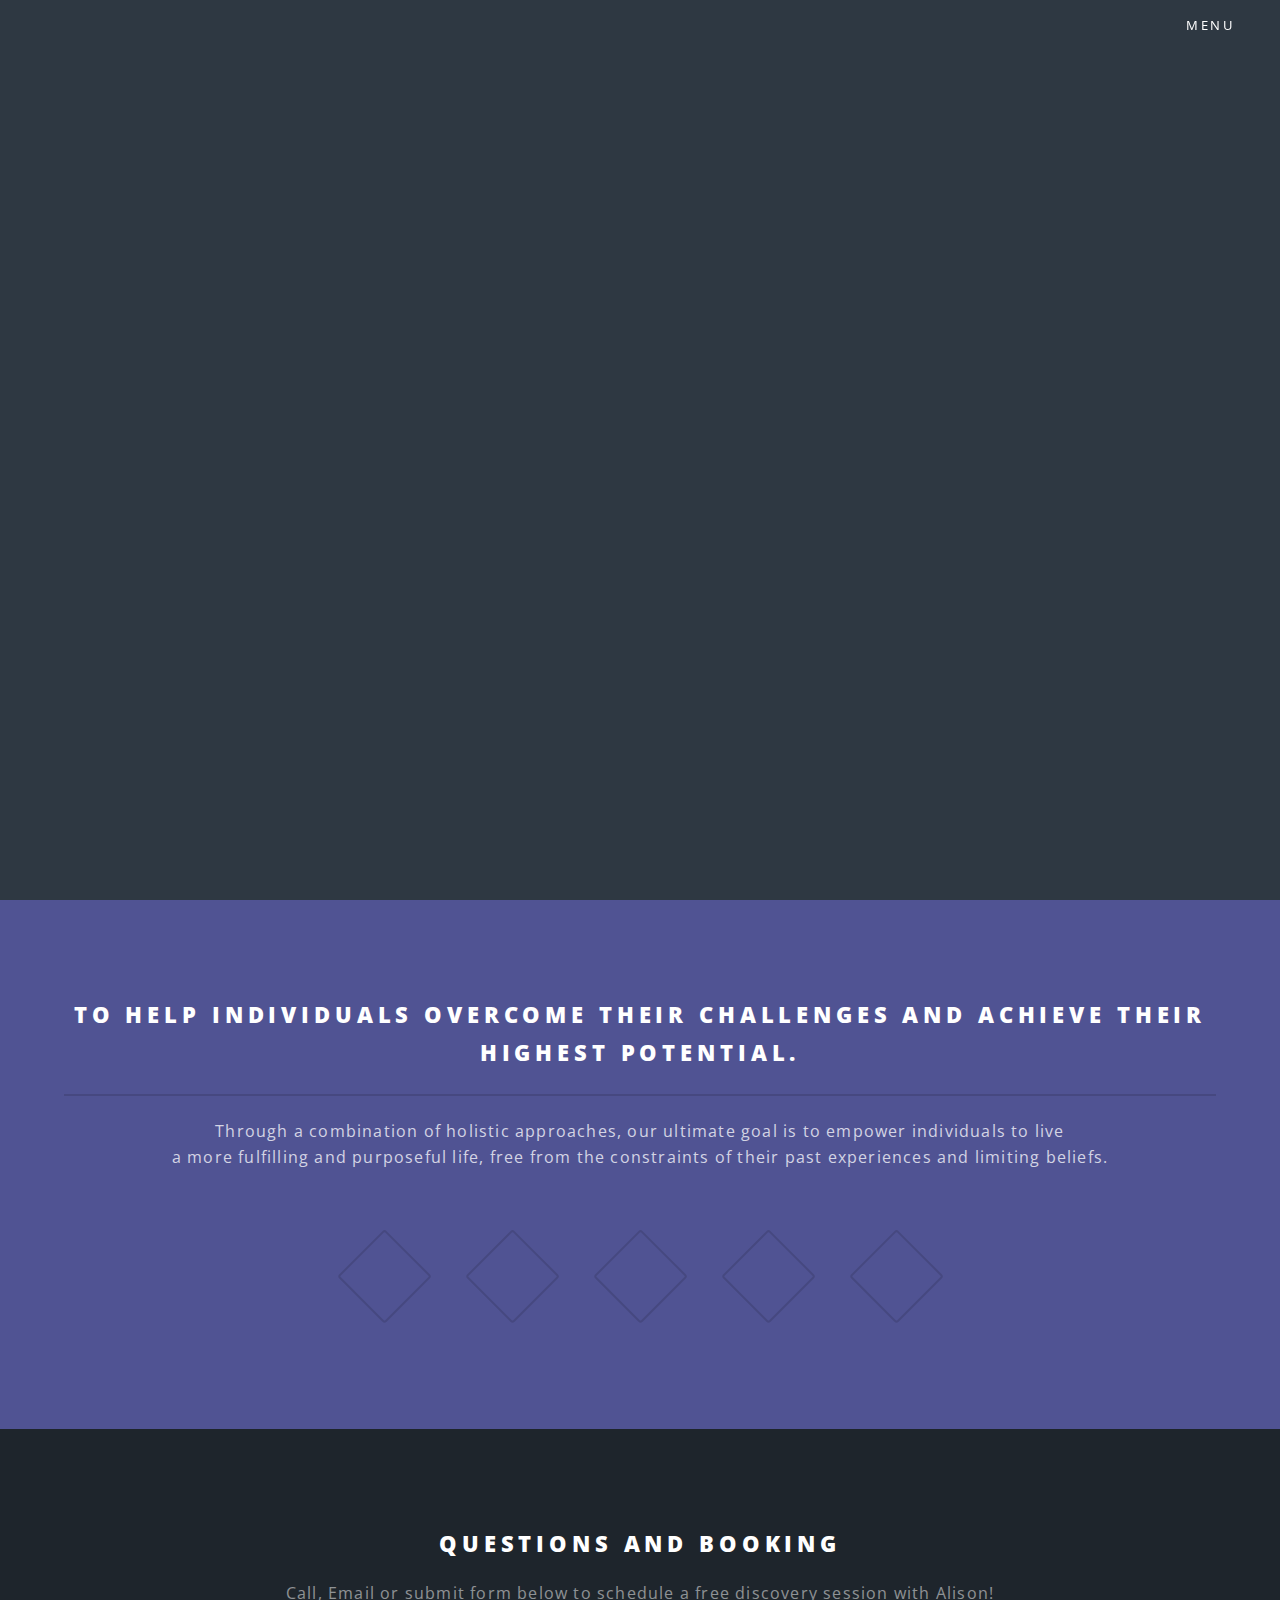
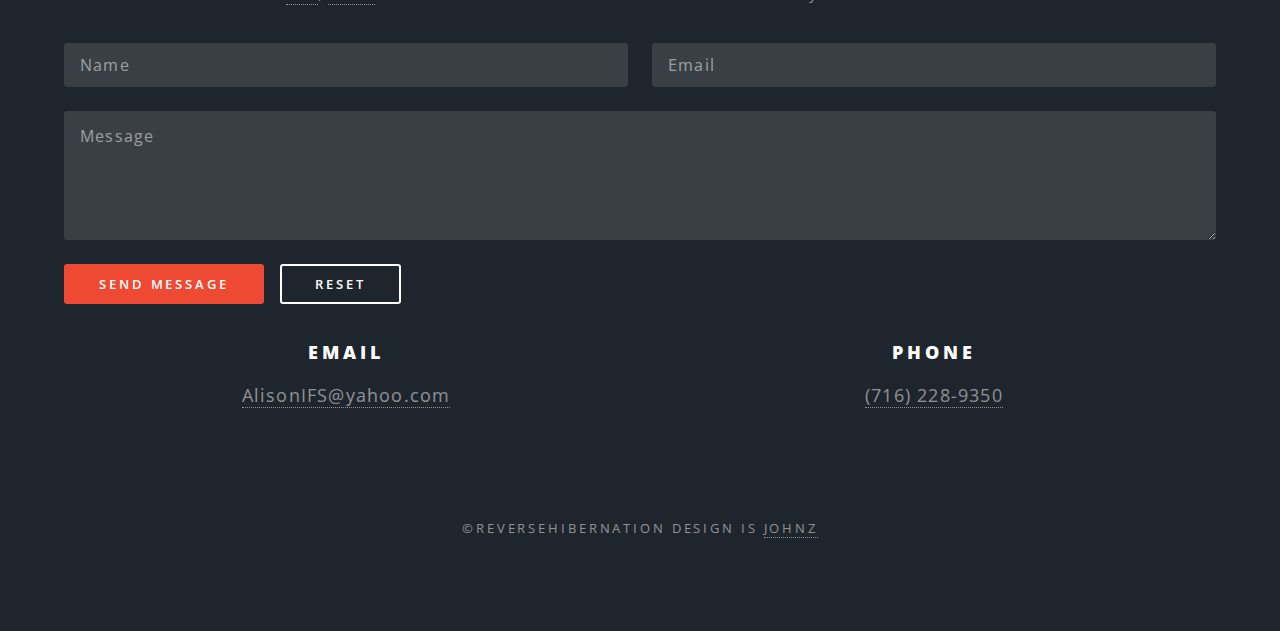
==== index.html @ 9cb84f8e "work on submenu" ====
<!DOCTYPE HTML>
<!--
	Spectral by HTML5 UP
	html5up.net | @ajlkn
	Free for personal and commercial use under the CCA 3.0 license (html5up.net/license)
-->
<html>
	<head>
		<title>Quantum Pathways</title>
		<meta charset="utf-8" />
		<meta name="viewport" content="width=device-width, initial-scale=1, user-scalable=no" />
		<link rel="stylesheet" href="assets/css/main.css" />
		<noscript><link rel="stylesheet" href="assets/css/noscript.css" /></noscript>
	</head>
	<body class="landing is-preload">

		<!-- Page Wrapper -->
			<div id="page-wrapper">

				<!-- Header -->
				<header id="header" class="alt">
					<h1><a href="index.html">Quantum Pathways</a></h1>
					<nav id="nav">
						<ul>
							<li class="special">
								<a href="#menu" class="menuToggle"><span>Menu</span></a>
								<div id="menu">
									<ul>
										<li><a href="index.html">Home</a></li>
										<li><a href="about.html">About</a></li>
										<li><a href="testimonials.html">Testimonials</a></li>
										<li class="alt">
											<div class="onclick-menu"><a href="modality.html">Modalities</a>
												<ul class="onclick-menu-content">
													<li><a href="modality.html">All Modalities</a></li>
													<li><a href="ifs.html">IFS</a></li>
													<li><a href="shaman.html">Shamanic Practices</a></li>
													<li><a href="reiki.html">Usui Reiki</a></li>
													<li><a href="addiction.html">Addiction</a></li>
												</ul>
											</div>
										</li>
											<li><a href="tel:+17162289350" class="icon fa-phone"><span >Call</span></a></li>
											<li><a href="mailto:AlisonIFS@yahoo.com" class="icon fa-envelope-o"><span class=""> Email</span></a></li>
										
									</ul>
								</div>
							</li>
						</ul>
					</nav>
				</header>
				

				<!-- Banner -->
					<section id="banner">
						<div class="inner">
							<h2>Alison Lesakowski, M.A.</br> </h2>
							<h3></h3><br />
							<p>"Embrace your inner world,<br />
							<br />
							embark on your healing path."</p>
							
							<ul class="actions special">
								<li><a href="#contact" class="button primary">Start on your Path</a></li>
							</ul>
						</div>
						<a href="#one" class="more scrolly">Learn More</a>
					</section>

				<!-- One -->
					<section id="one" class="wrapper style3 special">
						<div class="inner">
							<header class="major">
								<h2>To help individuals overcome their challenges and achieve their highest potential. </h2>
								<p>Through a combination of holistic approaches, our ultimate goal is to empower individuals to live <br />
									 a more fulfilling and purposeful life,
									free from the constraints of their past experiences and limiting beliefs.</p>
							</header>
							<ul class="icons major">
								<li><span class="icon fa-moon-o major style5"><span class="label">Dolor</span></span></li>
								<li><span class="icon fa-heart-o major style2"><span class="label">Ipsum</span></span></li>
								<li><span class="icon fa-diamond major style1"><span class="label">Lorem</span></span></li>
								<li><span class="icon fa-star-o major style6"><span class="label">Dolor</span></span></li>
								<li><span class="icon fa-sun-o major style4"><span class="label">Dolor</span></span></li>
							</ul>
						</div>
					</section >

				<!-- Two -->
					<!-- <section id="two" class="wrapper alt style2">
						<section class="spotlight">
							<div class="image"><img src="images/pic01.jpg" alt="" /></div><div class="content">
								<h2>Magna primis lobortis<br />
								sed ullamcorper</h2>
								<p>Aliquam ut ex ut augue consectetur interdum. Donec hendrerit imperdiet. Mauris eleifend fringilla nullam aenean mi ligula.</p>
							</div>
						</section>
						<section class="spotlight">
							<div class="image"><img src="images/pic02.jpg" alt="" /></div><div class="content">
								<h2>Tortor dolore feugiat<br />
								elementum magna</h2>
								<p>Aliquam ut ex ut augue consectetur interdum. Donec hendrerit imperdiet. Mauris eleifend fringilla nullam aenean mi ligula.</p>
							</div>
						</section>
						<section class="spotlight">
							<div class="image"><img src="images/pic03.jpg" alt="" /></div><div class="content">
								<h2>Augue eleifend aliquet<br />
								sed condimentum</h2>
								<p>Aliquam ut ex ut augue consectetur interdum. Donec hendrerit imperdiet. Mauris eleifend fringilla nullam aenean mi ligula.</p>
							</div>
						</section>
					</section> -->

				<!-- Three -->
					<!-- <section id="three" class="wrapper style3 special">
						<div class="inner">
							<header class="major">
								<h2>Accumsan mus tortor nunc aliquet</h2>
								<p>Aliquam ut ex ut augue consectetur interdum. Donec amet imperdiet eleifend<br />
								fringilla tincidunt. Nullam dui leo Aenean mi ligula, rhoncus ullamcorper.</p>
							</header>
							<ul class="features">
								<li class="icon fa-paper-plane-o">
									<h3>Arcu accumsan</h3>
									<p>Augue consectetur sed interdum imperdiet et ipsum. Mauris lorem tincidunt nullam amet leo Aenean ligula consequat consequat.</p>
								</li>
								<li class="icon fa-laptop">
									<h3>Ac Augue Eget</h3>
									<p>Augue consectetur sed interdum imperdiet et ipsum. Mauris lorem tincidunt nullam amet leo Aenean ligula consequat consequat.</p>
								</li>
								<li class="icon fa-code">
									<h3>Mus Scelerisque</h3>
									<p>Augue consectetur sed interdum imperdiet et ipsum. Mauris lorem tincidunt nullam amet leo Aenean ligula consequat consequat.</p>
								</li>
								<li class="icon fa-headphones">
									<h3>Mauris Imperdiet</h3>
									<p>Augue consectetur sed interdum imperdiet et ipsum. Mauris lorem tincidunt nullam amet leo Aenean ligula consequat consequat.</p>
								</li>
								<li class="icon fa-heart-o">
									<h3>Aenean Primis</h3>
									<p>Augue consectetur sed interdum imperdiet et ipsum. Mauris lorem tincidunt nullam amet leo Aenean ligula consequat consequat.</p>
								</li>
								<li class="icon fa-flag-o">
									<h3>Tortor Ut</h3>
									<p>Augue consectetur sed interdum imperdiet et ipsum. Mauris lorem tincidunt nullam amet leo Aenean ligula consequat consequat.</p>
								</li>
							</ul>
						</div>
					</section> -->
					

				<!-- CTA -->
				<div id="contact">
					<section id="footer" class="wrapper style4">
						<div class="inner" >
							<header>
								<h2>Questions and Booking</h2>
								<p ><a href="tel:+17162289350">Call</a>, <a href="mailto:alisonifs@yahoo.com">Email</a> or submit form below to schedule a free discovery session with Alison!</p>
							 <div class="col-12">
								<form action="#" name="contact" data-netlify="true">
									<div class="row gtr-uniform">
										<div class="col-6 col-12-xsmall">
											<input type="text" name="name" id="contact-name" placeholder="Name" />
										</div>
										<div class="col-6 col-12-xsmall">
											<input type="text" name="email" id="contact-email" placeholder="Email" />
										</div>
										<div class="col-12">
											<textarea name="message" id="contact-message" placeholder="Message" rows="4"></textarea>
										</div>
										<div class="col-12">
											<ul class="actions">
												<li><input type="submit" value="Send Message" class="primary" /></li>
												<li><input type="reset" value="Reset" /></li>
											</ul>
										</div>
									</div>
								</form>
							</div>
							
								<div class="col-6 col-12-medium">

									<!-- Contact -->
										<section class="feature-list ">
											<div class="row">
												
												<!-- <div class="col-6 col-12-small">
													<section>
														<h3 class="icon fa-comment">Social</h3>
														<p>
															<a href="#">@untitled-corp</a><br />
															<a href="#">linkedin.com/untitled</a><br />
															<a href="#">facebook.com/untitled</a>
														</p>
													</section>
												</div> -->
												<div class="col-6 col-12-small">
													<section>
														<h3 class="icon fa-envelope">Email</h3>
														<p>
															<a href="#">AlisonIFS@yahoo.com</a>
														</p>
													</section>
												</div>
												<div class="col-6 col-12-small">
													<section>
														<h3 class="icon fa-phone">Phone</h3>
														<p>
															<a href="tel:+17162289350">(716) 228-9350</a>
														</p>
													</section>
												</div>
											</div>
										</section>
		
								</div>
							</div>
					
<!-- 							
							<ul class="actions stacked">
								<li><a href="#" class="button fit primary">Activate</a></li>
								<li><a href="#" class="button fit">Learn More</a></li>
							</ul>
						</div>
						
							<h4>Form</h4>
							<form method="post" action="#">
								<div class="row gtr-uniform">
									<div class="col-6 col-12-xsmall">
										<input type="text" name="demo-name" id="demo-name" value="" placeholder="Name" />
									</div>
									<div class="col-6 col-12-xsmall">
										<input type="email" name="demo-email" id="demo-email" value="" placeholder="Email" />
									</div>
									<div class="col-12">
										<select name="demo-category" id="demo-category">
											<option value="">- Category -</option>
											<option value="1">Manufacturing</option>
											<option value="1">Shipping</option>
											<option value="1">Administration</option>
											<option value="1">Human Resources</option>
										</select>
									</div>
									<div class="col-4 col-12-small">
										<input type="radio" id="demo-priority-low" name="demo-priority" checked>
										<label for="demo-priority-low">Low</label>
									</div>
									<div class="col-4 col-12-small">
										<input type="radio" id="demo-priority-normal" name="demo-priority">
										<label for="demo-priority-normal">Normal</label>
									</div>
									<div class="col-4 col-12-small">
										<input type="radio" id="demo-priority-high" name="demo-priority">
										<label for="demo-priority-high">High</label>
									</div>
									<div class="col-6 col-12-small">
										<input type="checkbox" id="demo-copy" name="demo-copy">
										<label for="demo-copy">Email me a copy</label>
									</div>
									<div class="col-6 col-12-small">
										<input type="checkbox" id="demo-human" name="demo-human" checked>
										<label for="demo-human">Not a robot</label>
									</div>
									<div class="col-12">
										<textarea name="demo-message" id="demo-message" placeholder="Enter your message" rows="6"></textarea>
									</div>
									<div class="col-12">
										<ul class="actions">
											<li><input type="submit" value="Send Message" class="primary" /></li>
											<li><input type="reset" value="Reset" /></li>
										</ul>
									</div>
								</div>
							</form>
						</section>-->
				

				<!-- Footer -->
					<footer id=>
						
						<ul class="icons">
							<!-- <li><a href="#" class="icon fa-twitter"><span class="label">Twitter</span></a></li>
							<li><a href="#" class="icon fa-facebook"><span class="label">Facebook</span></a></li>
							<li><a href="#" class="icon fa-instagram"><span class="label">Instagram</span></a></li>
							<li><a href="#" class="icon fa-dribbble"><span class="label">Dribbble</span></a></li> -->
							<li><a href="#" class="icon fa-envelope-o"><span class="label">Email</span></a></li>
						</ul>
						<ul class="copyright">
							<li>&copy;ReverseHibernation Design is <a href="https://johnaius.netlify.app/">JohnZ</a></li>
						</ul>
					</footer>

			</div>

		<!-- Scripts -->
			<script src="assets/js/jquery.min.js"></script>
			<script src="assets/js/jquery.scrollex.min.js"></script>
			<script src="assets/js/jquery.scrolly.min.js"></script>
			<script src="assets/js/browser.min.js"></script>
			<script src="assets/js/breakpoints.min.js"></script>
			<script src="assets/js/util.js"></script>
			<script src="assets/js/main.js"></script>

	</body>
</html>
---- assets/css/main.css ----
@import url(font-awesome.min.css);
@import url("https://fonts.googleapis.com/css?family=Open+Sans:400,400italic,600,600italic,800,800italic");

/*
	Spectral by HTML5 UP
	html5up.net | @ajlkn
	Free for personal and commercial use under the CCA 3.0 license (html5up.net/license)
*/

html,
body,
div,
span,
applet,
object,
iframe,
h1,
h2,
h3,
h4,
h5,
h6,
p,
blockquote,
pre,
a,
abbr,
acronym,
address,
big,
cite,
code,
del,
dfn,
em,
img,
ins,
kbd,
q,
s,
samp,
small,
strike,
strong,
sub,
sup,
tt,
var,
b,
u,
i,
center,
dl,
dt,
dd,
ol,
ul,
li,
fieldset,
form,
label,
legend,
table,
caption,
tbody,
tfoot,
thead,
tr,
th,
td,
article,
aside,
canvas,
details,
embed,
figure,
figcaption,
footer,
header,
hgroup,
menu,
nav,
output,
ruby,
section,
summary,
time,
mark,
audio,
video {
	margin: 0;
	padding: 0;
	border: 0;
	font-size: 100%;
	font: inherit;
	vertical-align: baseline;
}

article,
aside,
details,
figcaption,
figure,
footer,
header,
hgroup,
menu,
nav,
section {
	display: block;
}

body {
	line-height: 1;
}

ol,
ul {
	list-style: none;
}

blockquote,
q {
	quotes: none;
}

blockquote:before,
blockquote:after,
q:before,
q:after {
	content: '';
	content: none;
}

table {
	border-collapse: collapse;
	border-spacing: 0;
}

body {
	-webkit-text-size-adjust: none;
}

mark {
	background-color: transparent;
	color: inherit;
}

input::-moz-focus-inner {
	border: 0;
	padding: 0;
}

input,
select,
textarea {
	-moz-appearance: none;
	-webkit-appearance: none;
	-ms-appearance: none;
	appearance: none;
}

/* Basic */

@-ms-viewport {
	width: device-width;
}

html {
	box-sizing: border-box;
}

*,
*:before,
*:after {
	box-sizing: inherit;
}

body {
	background: #2e3842;
}

body.is-preload *,
body.is-preload *:before,
body.is-preload *:after {
	-moz-animation: none !important;
	-webkit-animation: none !important;
	-ms-animation: none !important;
	animation: none !important;
	-moz-transition: none !important;
	-webkit-transition: none !important;
	-ms-transition: none !important;
	transition: none !important;
}

body,
input,
select,
textarea {
	color: #fff;
	font-family: "Open Sans", Helvetica, sans-serif;
	font-size: 15pt;
	font-weight: 400;
	letter-spacing: 0.075em;
	line-height: 1.65em;
}

@media screen and (max-width: 1680px) {

	body,
	input,
	select,
	textarea {
		font-size: 13pt;
	}

}

@media screen and (max-width: 1280px) {

	body,
	input,
	select,
	textarea {
		font-size: 12pt;
	}

}

@media screen and (max-width: 736px) {

	body,
	input,
	select,
	textarea {
		font-size: 11pt;
		letter-spacing: 0.0375em;
	}

}

a {
	-moz-transition: color 0.2s ease, border-bottom-color 0.2s ease;
	-webkit-transition: color 0.2s ease, border-bottom-color 0.2s ease;
	-ms-transition: color 0.2s ease, border-bottom-color 0.2s ease;
	transition: color 0.2s ease, border-bottom-color 0.2s ease;
	border-bottom: dotted 1px;
	color: inherit;
	text-decoration: none;
}

a:hover {
	border-bottom-color: transparent;
}

strong,
b {
	color: #fff;
	font-weight: 600;
}

em,
i {
	font-style: italic;
}

p {
	margin: 0 0 2em 0;
}

h1,
h2,
h3,
h4,
h5,
h6 {
	color: #fff;
	font-weight: 800;
	letter-spacing: 0.225em;
	line-height: 1em;
	margin: 0 0 1em 0;
	text-transform: uppercase;
}

h1 a,
h2 a,
h3 a,
h4 a,
h5 a,
h6 a {
	color: inherit;
	text-decoration: none;
}

h2 {
	font-size: 1.35em;
	line-height: 1.75em;
}

@media screen and (max-width: 736px) {

	h2 {
		font-size: 1.1em;
		line-height: 1.65em;
	}

}

h3 {
	font-size: 1.15em;
	line-height: 1.75em;
}

@media screen and (max-width: 736px) {

	h3 {
		font-size: 1em;
		line-height: 1.65em;
	}

}

h4 {
	font-size: 1em;
	line-height: 1.5em;
}

h5 {
	font-size: 0.8em;
	line-height: 1.5em;
}

h6 {
	font-size: 0.7em;
	line-height: 1.5em;
}

sub {
	font-size: 0.8em;
	position: relative;
	top: 0.5em;
}

sup {
	font-size: 0.8em;
	position: relative;
	top: -0.5em;
}

hr {
	border: 0;
	border-bottom: solid 2px #fff;
	margin: 3em 0;
}

hr.major {
	margin: 4.5em 0;
}

blockquote {
	border-left: solid 4px #fff;
	font-style: italic;
	margin: 0 0 2em 0;
	padding: 0.5em 0 0.5em 2em;
}

code {
	background: rgba(144, 144, 144, 0.25);
	border-radius: 3px;
	font-family: "Courier New", monospace;
	font-size: 0.9em;
	letter-spacing: 0;
	margin: 0 0.25em;
	padding: 0.25em 0.65em;
}

pre {
	-webkit-overflow-scrolling: touch;
	font-family: "Courier New", monospace;
	font-size: 0.9em;
	margin: 0 0 2em 0;
}

pre code {
	display: block;
	line-height: 1.75em;
	padding: 1em 1.5em;
	overflow-x: auto;
}

.align-left {
	text-align: left;
}

.align-center {
	text-align: center;
}

.align-right {
	text-align: right;
}

/* Row */

.row {
	display: flex;
	flex-wrap: wrap;
	box-sizing: border-box;
	align-items: stretch;
}

.row>* {
	box-sizing: border-box;
}

.row.gtr-uniform>*> :last-child {
	margin-bottom: 0;
}

.row.aln-left {
	justify-content: flex-start;
}

.row.aln-center {
	justify-content: center;
}

.row.aln-right {
	justify-content: flex-end;
}

.row.aln-top {
	align-items: flex-start;
}

.row.aln-middle {
	align-items: center;
}

.row.aln-bottom {
	align-items: flex-end;
}

.row>.imp {
	order: -1;
}

.row>.col-1 {
	width: 8.3333333333%;
}

.row>.off-1 {
	margin-left: 8.3333333333%;
}

.row>.col-2 {
	width: 16.6666666667%;
}

.row>.off-2 {
	margin-left: 16.6666666667%;
}

.row>.col-3 {
	width: 25%;
}

.row>.off-3 {
	margin-left: 25%;
}

.row>.col-4 {
	width: 33.3333333333%;
}

.row>.off-4 {
	margin-left: 33.3333333333%;
}

.row>.col-5 {
	width: 41.6666666667%;
}

.row>.off-5 {
	margin-left: 41.6666666667%;
}

.row>.col-6 {
	width: 50%;
}

.col-7 {
	width: 25%;
}

.row>.off-6 {
	margin-left: 50%;
}

.row>.col-7 {
	width: 58.3333333333%;
}

.row>.off-7 {
	margin-left: 58.3333333333%;
}

.row>.col-8 {
	width: 66.6666666667%;
}

.row>.off-8 {
	margin-left: 66.6666666667%;
}

.row>.col-9 {
	width: 75%;
}

.row>.off-9 {
	margin-left: 75%;
}

.row>.col-10 {
	width: 83.3333333333%;
}

.row>.off-10 {
	margin-left: 83.3333333333%;
}

.row>.col-11 {
	width: 91.6666666667%;
}

.row>.off-11 {
	margin-left: 91.6666666667%;
}

.row>.col-12 {
	width: 100%;
}

.row>.off-12 {
	margin-left: 100%;
}

.row.gtr-0 {
	margin-top: 0;
	margin-left: 0em;
}

.row.gtr-0>* {
	padding: 0 0 0 0em;
}

.row.gtr-0.gtr-uniform {
	margin-top: 0em;
}

.row.gtr-0.gtr-uniform>* {
	padding-top: 0em;
}

.row.gtr-25 {
	margin-top: 0;
	margin-left: -0.375em;
}

.row.gtr-25>* {
	padding: 0 0 0 0.375em;
}

.row.gtr-25.gtr-uniform {
	margin-top: -0.375em;
}

.row.gtr-25.gtr-uniform>* {
	padding-top: 0.375em;
}

.row.gtr-50 {
	margin-top: 0;
	margin-left: -0.75em;
}

.row.gtr-50>* {
	padding: 0 0 0 0.75em;
}

.row.gtr-50.gtr-uniform {
	margin-top: -0.75em;
}

.row.gtr-50.gtr-uniform>* {
	padding-top: 0.75em;
}

.row {
	margin-top: 0;
	margin-left: -1.5em;
}

.row>* {
	padding: 0 0 0 1.5em;
}

.row.gtr-uniform {
	margin-top: -1.5em;
}

.row.gtr-uniform>* {
	padding-top: 1.5em;
}

.row.gtr-150 {
	margin-top: 0;
	margin-left: -2.25em;
}

.row.gtr-150>* {
	padding: 0 0 0 2.25em;
}

.row.gtr-150.gtr-uniform {
	margin-top: -2.25em;
}

.row.gtr-150.gtr-uniform>* {
	padding-top: 2.25em;
}

.row.gtr-200 {
	margin-top: 0;
	margin-left: -3em;
}

.row.gtr-200>* {
	padding: 0 0 0 3em;
}

.row.gtr-200.gtr-uniform {
	margin-top: -3em;
}

.row.gtr-200.gtr-uniform>* {
	padding-top: 3em;
}

@media screen and (max-width: 1680px) {

	.row {
		display: flex;
		flex-wrap: wrap;
		box-sizing: border-box;
		align-items: stretch;
	}

	.row>* {
		box-sizing: border-box;
	}

	.row.gtr-uniform>*> :last-child {
		margin-bottom: 0;
	}

	.row.aln-left {
		justify-content: flex-start;
	}

	.row.aln-center {
		justify-content: center;
	}

	.row.aln-right {
		justify-content: flex-end;
	}

	.row.aln-top {
		align-items: flex-start;
	}

	.row.aln-middle {
		align-items: center;
	}

	.row.aln-bottom {
		align-items: flex-end;
	}

	.row>.imp-xlarge {
		order: -1;
	}

	.row>.col-1-xlarge {
		width: 8.3333333333%;
	}

	.row>.off-1-xlarge {
		margin-left: 8.3333333333%;
	}

	.row>.col-2-xlarge {
		width: 16.6666666667%;
	}

	.row>.off-2-xlarge {
		margin-left: 16.6666666667%;
	}

	.row>.col-3-xlarge {
		width: 25%;
	}

	.row>.off-3-xlarge {
		margin-left: 25%;
	}

	.row>.col-4-xlarge {
		width: 33.3333333333%;
	}

	.row>.off-4-xlarge {
		margin-left: 33.3333333333%;
	}

	.row>.col-5-xlarge {
		width: 41.6666666667%;
	}

	.row>.off-5-xlarge {
		margin-left: 41.6666666667%;
	}

	.row>.col-6-xlarge {
		width: 50%;
	}

	.row>.off-6-xlarge {
		margin-left: 50%;
	}

	.row>.col-7-xlarge {
		width: 58.3333333333%;
	}

	.row>.off-7-xlarge {
		margin-left: 58.3333333333%;
	}

	.row>.col-8-xlarge {
		width: 66.6666666667%;
	}

	.row>.off-8-xlarge {
		margin-left: 66.6666666667%;
	}

	.row>.col-9-xlarge {
		width: 75%;
	}

	.row>.off-9-xlarge {
		margin-left: 75%;
	}

	.row>.col-10-xlarge {
		width: 83.3333333333%;
	}

	.row>.off-10-xlarge {
		margin-left: 83.3333333333%;
	}

	.row>.col-11-xlarge {
		width: 91.6666666667%;
	}

	.row>.off-11-xlarge {
		margin-left: 91.6666666667%;
	}

	.row>.col-12-xlarge {
		width: 100%;
	}

	.row>.off-12-xlarge {
		margin-left: 100%;
	}

	.row.gtr-0 {
		margin-top: 0;
		margin-left: 0em;
	}

	.row.gtr-0>* {
		padding: 0 0 0 0em;
	}

	.row.gtr-0.gtr-uniform {
		margin-top: 0em;
	}

	.row.gtr-0.gtr-uniform>* {
		padding-top: 0em;
	}

	.row.gtr-25 {
		margin-top: 0;
		margin-left: -0.375em;
	}

	.row.gtr-25>* {
		padding: 0 0 0 0.375em;
	}

	.row.gtr-25.gtr-uniform {
		margin-top: -0.375em;
	}

	.row.gtr-25.gtr-uniform>* {
		padding-top: 0.375em;
	}

	.row.gtr-50 {
		margin-top: 0;
		margin-left: -0.75em;
	}

	.row.gtr-50>* {
		padding: 0 0 0 0.75em;
	}

	.row.gtr-50.gtr-uniform {
		margin-top: -0.75em;
	}

	.row.gtr-50.gtr-uniform>* {
		padding-top: 0.75em;
	}

	.row {
		margin-top: 0;
		margin-left: -1.5em;
	}

	.row>* {
		padding: 0 0 0 1.5em;
	}

	.row.gtr-uniform {
		margin-top: -1.5em;
	}

	.row.gtr-uniform>* {
		padding-top: 1.5em;
	}

	.row.gtr-150 {
		margin-top: 0;
		margin-left: -2.25em;
	}

	.row.gtr-150>* {
		padding: 0 0 0 2.25em;
	}

	.row.gtr-150.gtr-uniform {
		margin-top: -2.25em;
	}

	.row.gtr-150.gtr-uniform>* {
		padding-top: 2.25em;
	}

	.row.gtr-200 {
		margin-top: 0;
		margin-left: -3em;
	}

	.row.gtr-200>* {
		padding: 0 0 0 3em;
	}

	.row.gtr-200.gtr-uniform {
		margin-top: -3em;
	}

	.row.gtr-200.gtr-uniform>* {
		padding-top: 3em;
	}

}

@media screen and (max-width: 1280px) {

	.row {
		display: flex;
		flex-wrap: wrap;
		box-sizing: border-box;
		align-items: stretch;
	}

	.row>* {
		box-sizing: border-box;
	}

	.row.gtr-uniform>*> :last-child {
		margin-bottom: 0;
	}

	.row.aln-left {
		justify-content: flex-start;
	}

	.row.aln-center {
		justify-content: center;
	}

	.row.aln-right {
		justify-content: flex-end;
	}

	.row.aln-top {
		align-items: flex-start;
	}

	.row.aln-middle {
		align-items: center;
	}

	.row.aln-bottom {
		align-items: flex-end;
	}

	.row>.imp-large {
		order: -1;
	}

	.row>.col-1-large {
		width: 8.3333333333%;
	}

	.row>.off-1-large {
		margin-left: 8.3333333333%;
	}

	.row>.col-2-large {
		width: 16.6666666667%;
	}

	.row>.off-2-large {
		margin-left: 16.6666666667%;
	}

	.row>.col-3-large {
		width: 25%;
	}

	.row>.off-3-large {
		margin-left: 25%;
	}

	.row>.col-4-large {
		width: 33.3333333333%;
	}

	.row>.off-4-large {
		margin-left: 33.3333333333%;
	}

	.row>.col-5-large {
		width: 41.6666666667%;
	}

	.row>.off-5-large {
		margin-left: 41.6666666667%;
	}

	.row>.col-6-large {
		width: 50%;
	}

	.row>.off-6-large {
		margin-left: 50%;
	}

	.row>.col-7-large {
		width: 58.3333333333%;
	}

	.row>.off-7-large {
		margin-left: 58.3333333333%;
	}

	.row>.col-8-large {
		width: 66.6666666667%;
	}

	.row>.off-8-large {
		margin-left: 66.6666666667%;
	}

	.row>.col-9-large {
		width: 75%;
	}

	.row>.off-9-large {
		margin-left: 75%;
	}

	.row>.col-10-large {
		width: 83.3333333333%;
	}

	.row>.off-10-large {
		margin-left: 83.3333333333%;
	}

	.row>.col-11-large {
		width: 91.6666666667%;
	}

	.row>.off-11-large {
		margin-left: 91.6666666667%;
	}

	.row>.col-12-large {
		width: 100%;
	}

	.row>.off-12-large {
		margin-left: 100%;
	}

	.row.gtr-0 {
		margin-top: 0;
		margin-left: 0em;
	}

	.row.gtr-0>* {
		padding: 0 0 0 0em;
	}

	.row.gtr-0.gtr-uniform {
		margin-top: 0em;
	}

	.row.gtr-0.gtr-uniform>* {
		padding-top: 0em;
	}

	.row.gtr-25 {
		margin-top: 0;
		margin-left: -0.375em;
	}

	.row.gtr-25>* {
		padding: 0 0 0 0.375em;
	}

	.row.gtr-25.gtr-uniform {
		margin-top: -0.375em;
	}

	.row.gtr-25.gtr-uniform>* {
		padding-top: 0.375em;
	}

	.row.gtr-50 {
		margin-top: 0;
		margin-left: -0.75em;
	}

	.row.gtr-50>* {
		padding: 0 0 0 0.75em;
	}

	.row.gtr-50.gtr-uniform {
		margin-top: -0.75em;
	}

	.row.gtr-50.gtr-uniform>* {
		padding-top: 0.75em;
	}

	.row {
		margin-top: 0;
		margin-left: -1.5em;
	}

	.row>* {
		padding: 0 0 0 1.5em;
	}

	.row.gtr-uniform {
		margin-top: -1.5em;
	}

	.row.gtr-uniform>* {
		padding-top: 1.5em;
	}

	.row.gtr-150 {
		margin-top: 0;
		margin-left: -2.25em;
	}

	.row.gtr-150>* {
		padding: 0 0 0 2.25em;
	}

	.row.gtr-150.gtr-uniform {
		margin-top: -2.25em;
	}

	.row.gtr-150.gtr-uniform>* {
		padding-top: 2.25em;
	}

	.row.gtr-200 {
		margin-top: 0;
		margin-left: -3em;
	}

	.row.gtr-200>* {
		padding: 0 0 0 3em;
	}

	.row.gtr-200.gtr-uniform {
		margin-top: -3em;
	}

	.row.gtr-200.gtr-uniform>* {
		padding-top: 3em;
	}

}

@media screen and (max-width: 980px) {

	.row {
		display: flex;
		flex-wrap: wrap;
		box-sizing: border-box;
		align-items: stretch;
	}

	.row>* {
		box-sizing: border-box;
	}

	.row.gtr-uniform>*> :last-child {
		margin-bottom: 0;
	}

	.row.aln-left {
		justify-content: flex-start;
	}

	.row.aln-center {
		justify-content: center;
	}

	.row.aln-right {
		justify-content: flex-end;
	}

	.row.aln-top {
		align-items: flex-start;
	}

	.row.aln-middle {
		align-items: center;
	}

	.row.aln-bottom {
		align-items: flex-end;
	}

	.row>.imp-medium {
		order: -1;
	}

	.row>.col-1-medium {
		width: 8.3333333333%;
	}

	.row>.off-1-medium {
		margin-left: 8.3333333333%;
	}

	.row>.col-2-medium {
		width: 16.6666666667%;
	}

	.row>.off-2-medium {
		margin-left: 16.6666666667%;
	}

	.row>.col-3-medium {
		width: 25%;
	}

	.row>.off-3-medium {
		margin-left: 25%;
	}

	.row>.col-4-medium {
		width: 33.3333333333%;
	}

	.row>.off-4-medium {
		margin-left: 33.3333333333%;
	}

	.row>.col-5-medium {
		width: 41.6666666667%;
	}

	.row>.off-5-medium {
		margin-left: 41.6666666667%;
	}

	.row>.col-6-medium {
		width: 50%;
	}

	.row>.off-6-medium {
		margin-left: 50%;
	}

	.row>.col-7-medium {
		width: 58.3333333333%;
	}

	.row>.off-7-medium {
		margin-left: 58.3333333333%;
	}

	.row>.col-8-medium {
		width: 66.6666666667%;
	}

	.row>.off-8-medium {
		margin-left: 66.6666666667%;
	}

	.row>.col-9-medium {
		width: 75%;
	}

	.row>.off-9-medium {
		margin-left: 75%;
	}

	.row>.col-10-medium {
		width: 83.3333333333%;
	}

	.row>.off-10-medium {
		margin-left: 83.3333333333%;
	}

	.row>.col-11-medium {
		width: 91.6666666667%;
	}

	.row>.off-11-medium {
		margin-left: 91.6666666667%;
	}

	.row>.col-12-medium {
		width: 100%;
	}

	.row>.off-12-medium {
		margin-left: 100%;
	}

	.row.gtr-0 {
		margin-top: 0;
		margin-left: 0em;
	}

	.row.gtr-0>* {
		padding: 0 0 0 0em;
	}

	.row.gtr-0.gtr-uniform {
		margin-top: 0em;
	}

	.row.gtr-0.gtr-uniform>* {
		padding-top: 0em;
	}

	.row.gtr-25 {
		margin-top: 0;
		margin-left: -0.375em;
	}

	.row.gtr-25>* {
		padding: 0 0 0 0.375em;
	}

	.row.gtr-25.gtr-uniform {
		margin-top: -0.375em;
	}

	.row.gtr-25.gtr-uniform>* {
		padding-top: 0.375em;
	}

	.row.gtr-50 {
		margin-top: 0;
		margin-left: -0.75em;
	}

	.row.gtr-50>* {
		padding: 0 0 0 0.75em;
	}

	.row.gtr-50.gtr-uniform {
		margin-top: -0.75em;
	}

	.row.gtr-50.gtr-uniform>* {
		padding-top: 0.75em;
	}

	.row {
		margin-top: 0;
		margin-left: -1.5em;
	}

	.row>* {
		padding: 0 0 0 1.5em;
	}

	.row.gtr-uniform {
		margin-top: -1.5em;
	}

	.row.gtr-uniform>* {
		padding-top: 1.5em;
	}

	.row.gtr-150 {
		margin-top: 0;
		margin-left: -2.25em;
	}

	.row.gtr-150>* {
		padding: 0 0 0 2.25em;
	}

	.row.gtr-150.gtr-uniform {
		margin-top: -2.25em;
	}

	.row.gtr-150.gtr-uniform>* {
		padding-top: 2.25em;
	}

	.row.gtr-200 {
		margin-top: 0;
		margin-left: -3em;
	}

	.row.gtr-200>* {
		padding: 0 0 0 3em;
	}

	.row.gtr-200.gtr-uniform {
		margin-top: -3em;
	}

	.row.gtr-200.gtr-uniform>* {
		padding-top: 3em;
	}

}

@media screen and (max-width: 736px) {

	.row {
		display: flex;
		flex-wrap: wrap;
		box-sizing: border-box;
		align-items: stretch;
	}

	.row>* {
		box-sizing: border-box;
	}

	.row.gtr-uniform>*> :last-child {
		margin-bottom: 0;
	}

	.row.aln-left {
		justify-content: flex-start;
	}

	.row.aln-center {
		justify-content: center;
	}

	.row.aln-right {
		justify-content: flex-end;
	}

	.row.aln-top {
		align-items: flex-start;
	}

	.row.aln-middle {
		align-items: center;
	}

	.row.aln-bottom {
		align-items: flex-end;
	}

	.row>.imp-small {
		order: -1;
	}

	.row>.col-1-small {
		width: 8.3333333333%;
	}

	.row>.off-1-small {
		margin-left: 8.3333333333%;
	}

	.row>.col-2-small {
		width: 16.6666666667%;
	}

	.row>.off-2-small {
		margin-left: 16.6666666667%;
	}

	.row>.col-3-small {
		width: 25%;
	}

	.row>.off-3-small {
		margin-left: 25%;
	}

	.row>.col-4-small {
		width: 33.3333333333%;
	}

	.row>.off-4-small {
		margin-left: 33.3333333333%;
	}

	.row>.col-5-small {
		width: 41.6666666667%;
	}

	.row>.off-5-small {
		margin-left: 41.6666666667%;
	}

	.row>.col-6-small {
		width: 50%;
	}

	.row>.off-6-small {
		margin-left: 50%;
	}

	.row>.col-7-small {
		width: 58.3333333333%;
	}

	.row>.off-7-small {
		margin-left: 58.3333333333%;
	}

	.row>.col-8-small {
		width: 66.6666666667%;
	}

	.row>.off-8-small {
		margin-left: 66.6666666667%;
	}

	.row>.col-9-small {
		width: 75%;
	}

	.row>.off-9-small {
		margin-left: 75%;
	}

	.row>.col-10-small {
		width: 83.3333333333%;
	}

	.row>.off-10-small {
		margin-left: 83.3333333333%;
	}

	.row>.col-11-small {
		width: 91.6666666667%;
	}

	.row>.off-11-small {
		margin-left: 91.6666666667%;
	}

	.row>.col-12-small {
		width: 100%;
	}

	.row>.off-12-small {
		margin-left: 100%;
	}

	.row.gtr-0 {
		margin-top: 0;
		margin-left: 0em;
	}

	.row.gtr-0>* {
		padding: 0 0 0 0em;
	}

	.row.gtr-0.gtr-uniform {
		margin-top: 0em;
	}

	.row.gtr-0.gtr-uniform>* {
		padding-top: 0em;
	}

	.row.gtr-25 {
		margin-top: 0;
		margin-left: -0.375em;
	}

	.row.gtr-25>* {
		padding: 0 0 0 0.375em;
	}

	.row.gtr-25.gtr-uniform {
		margin-top: -0.375em;
	}

	.row.gtr-25.gtr-uniform>* {
		padding-top: 0.375em;
	}

	.row.gtr-50 {
		margin-top: 0;
		margin-left: -0.75em;
	}

	.row.gtr-50>* {
		padding: 0 0 0 0.75em;
	}

	.row.gtr-50.gtr-uniform {
		margin-top: -0.75em;
	}

	.row.gtr-50.gtr-uniform>* {
		padding-top: 0.75em;
	}

	.row {
		margin-top: 0;
		margin-left: -1.5em;
	}

	.row>* {
		padding: 0 0 0 1.5em;
	}

	.row.gtr-uniform {
		margin-top: -1.5em;
	}

	.row.gtr-uniform>* {
		padding-top: 1.5em;
	}

	.row.gtr-150 {
		margin-top: 0;
		margin-left: -2.25em;
	}

	.row.gtr-150>* {
		padding: 0 0 0 2.25em;
	}

	.row.gtr-150.gtr-uniform {
		margin-top: -2.25em;
	}

	.row.gtr-150.gtr-uniform>* {
		padding-top: 2.25em;
	}

	.row.gtr-200 {
		margin-top: 0;
		margin-left: -3em;
	}

	.row.gtr-200>* {
		padding: 0 0 0 3em;
	}

	.row.gtr-200.gtr-uniform {
		margin-top: -3em;
	}

	.row.gtr-200.gtr-uniform>* {
		padding-top: 3em;
	}

}

@media screen and (max-width: 480px) {

	.row {
		display: flex;
		flex-wrap: wrap;
		box-sizing: border-box;
		align-items: stretch;
	}

	.row>* {
		box-sizing: border-box;
	}

	.row.gtr-uniform>*> :last-child {
		margin-bottom: 0;
	}

	.row.aln-left {
		justify-content: flex-start;
	}

	.row.aln-center {
		justify-content: center;
	}

	.row.aln-right {
		justify-content: flex-end;
	}

	.row.aln-top {
		align-items: flex-start;
	}

	.row.aln-middle {
		align-items: center;
	}

	.row.aln-bottom {
		align-items: flex-end;
	}

	.row>.imp-xsmall {
		order: -1;
	}

	.row>.col-1-xsmall {
		width: 8.3333333333%;
	}

	.row>.off-1-xsmall {
		margin-left: 8.3333333333%;
	}

	.row>.col-2-xsmall {
		width: 16.6666666667%;
	}

	.row>.off-2-xsmall {
		margin-left: 16.6666666667%;
	}

	.row>.col-3-xsmall {
		width: 25%;
	}

	.row>.off-3-xsmall {
		margin-left: 25%;
	}

	.row>.col-4-xsmall {
		width: 33.3333333333%;
	}

	.row>.off-4-xsmall {
		margin-left: 33.3333333333%;
	}

	.row>.col-5-xsmall {
		width: 41.6666666667%;
	}

	.row>.off-5-xsmall {
		margin-left: 41.6666666667%;
	}

	.row>.col-6-xsmall {
		width: 50%;
	}

	.row>.off-6-xsmall {
		margin-left: 50%;
	}

	.row>.col-7-xsmall {
		width: 58.3333333333%;
	}

	.row>.off-7-xsmall {
		margin-left: 58.3333333333%;
	}

	.row>.col-8-xsmall {
		width: 66.6666666667%;
	}

	.row>.off-8-xsmall {
		margin-left: 66.6666666667%;
	}

	.row>.col-9-xsmall {
		width: 75%;
	}

	.row>.off-9-xsmall {
		margin-left: 75%;
	}

	.row>.col-10-xsmall {
		width: 83.3333333333%;
	}

	.row>.off-10-xsmall {
		margin-left: 83.3333333333%;
	}

	.row>.col-11-xsmall {
		width: 91.6666666667%;
	}

	.row>.off-11-xsmall {
		margin-left: 91.6666666667%;
	}

	.row>.col-12-xsmall {
		width: 100%;
	}

	.row>.off-12-xsmall {
		margin-left: 100%;
	}

	.row.gtr-0 {
		margin-top: 0;
		margin-left: 0em;
	}

	.row.gtr-0>* {
		padding: 0 0 0 0em;
	}

	.row.gtr-0.gtr-uniform {
		margin-top: 0em;
	}

	.row.gtr-0.gtr-uniform>* {
		padding-top: 0em;
	}

	.row.gtr-25 {
		margin-top: 0;
		margin-left: -0.375em;
	}

	.row.gtr-25>* {
		padding: 0 0 0 0.375em;
	}

	.row.gtr-25.gtr-uniform {
		margin-top: -0.375em;
	}

	.row.gtr-25.gtr-uniform>* {
		padding-top: 0.375em;
	}

	.row.gtr-50 {
		margin-top: 0;
		margin-left: -0.75em;
	}

	.row.gtr-50>* {
		padding: 0 0 0 0.75em;
	}

	.row.gtr-50.gtr-uniform {
		margin-top: -0.75em;
	}

	.row.gtr-50.gtr-uniform>* {
		padding-top: 0.75em;
	}

	.row {
		margin-top: 0;
		margin-left: -1.5em;
	}

	.row>* {
		padding: 0 0 0 1.5em;
	}

	.row.gtr-uniform {
		margin-top: -1.5em;
	}

	.row.gtr-uniform>* {
		padding-top: 1.5em;
	}

	.row.gtr-150 {
		margin-top: 0;
		margin-left: -2.25em;
	}

	.row.gtr-150>* {
		padding: 0 0 0 2.25em;
	}

	.row.gtr-150.gtr-uniform {
		margin-top: -2.25em;
	}

	.row.gtr-150.gtr-uniform>* {
		padding-top: 2.25em;
	}

	.row.gtr-200 {
		margin-top: 0;
		margin-left: -3em;
	}

	.row.gtr-200>* {
		padding: 0 0 0 3em;
	}

	.row.gtr-200.gtr-uniform {
		margin-top: -3em;
	}

	.row.gtr-200.gtr-uniform>* {
		padding-top: 3em;
	}

}

/* Section/Article */

section.special,
article.special {
	text-align: center;
}

header p {
	color: rgba(255, 255, 255, 0.5);
	position: relative;
	top: -0.25em;
}

header h3+p {
	font-size: 1.1em;
}

header h4+p,
header h5+p,
header h6+p {
	font-size: 0.9em;
}

header.major {
	margin: 0 0 3.5em 0;
}

header.major h2,
header.major h3,
header.major h4,
header.major h5,
header.major h6 {
	border-bottom: solid 2px #fff;
	display: inline-block;
	padding-bottom: 1em;
	position: relative;
}

header.major h2:after,
header.major h3:after,
header.major h4:after,
header.major h5:after,
header.major h6:after {
	content: '';
	display: block;
	height: 1px;
}

header.major p {
	color: #fff;
	top: 0;
}

@media screen and (max-width: 736px) {

	header.major {
		margin: 0 0 2em 0;
	}

}

@media screen and (max-width: 980px) {

	header br {
		display: none;
	}

}

/* Form */

form {
	margin: 0 0 2em 0;
}

label {
	color: #fff;
	display: block;
	font-size: 0.9em;
	font-weight: 600;
	margin: 0 0 1em 0;
}

input[type="text"],
input[type="password"],
input[type="email"],
select,
textarea {
	-moz-appearance: none;
	-webkit-appearance: none;
	-ms-appearance: none;
	appearance: none;
	background-color: rgba(144, 144, 144, 0.25);
	border-radius: 3px;
	border: none;
	color: inherit;
	display: block;
	outline: 0;
	padding: 0 1em;
	text-decoration: none;
	width: 100%;
}

input[type="text"]:invalid,
input[type="password"]:invalid,
input[type="email"]:invalid,
select:invalid,
textarea:invalid {
	box-shadow: none;
}

input[type="text"]:focus,
input[type="password"]:focus,
input[type="email"]:focus,
select:focus,
textarea:focus {
	box-shadow: 0 0 0 2px #21b2a6;
}

select {
	background-size: 1.25em;
	background-repeat: no-repeat;
	background-position: calc(100% - 1em) center;
	height: 2.75em;
	padding-right: 2.75em;
	text-overflow: ellipsis;
}

select:focus::-ms-value {
	background-color: transparent;
}

select::-ms-expand {
	display: none;
}

input[type="text"],
input[type="password"],
input[type="email"],
select {
	height: 2.75em;
}

textarea {
	padding: 0.75em 1em;
}

input[type="checkbox"],
input[type="radio"] {
	-moz-appearance: none;
	-webkit-appearance: none;
	-ms-appearance: none;
	appearance: none;
	display: block;
	float: left;
	margin-right: -2em;
	opacity: 0;
	width: 1em;
	z-index: -1;
}

input[type="checkbox"]+label,
input[type="radio"]+label {
	text-decoration: none;
	color: #fff;
	cursor: pointer;
	display: inline-block;
	font-size: 1em;
	font-weight: 400;
	padding-left: 2.4em;
	padding-right: 0.75em;
	position: relative;
}

input[type="checkbox"]+label:before,
input[type="radio"]+label:before {
	-moz-osx-font-smoothing: grayscale;
	-webkit-font-smoothing: antialiased;
	font-family: FontAwesome;
	font-style: normal;
	font-weight: normal;
	text-transform: none !important;
}

input[type="checkbox"]+label:before,
input[type="radio"]+label:before {
	background: rgba(144, 144, 144, 0.25);
	border-radius: 3px;
	content: '';
	display: inline-block;
	height: 1.65em;
	left: 0;
	line-height: 1.58125em;
	position: absolute;
	text-align: center;
	top: 0;
	width: 1.65em;
}

input[type="checkbox"]:checked+label:before,
input[type="radio"]:checked+label:before {
	background: #2e3842;
	color: #fff;
	content: '\f00c';
}

input[type="checkbox"]:focus+label:before,
input[type="radio"]:focus+label:before {
	box-shadow: 0 0 0 2px #21b2a6;
}

input[type="checkbox"]+label:before {
	border-radius: 3px;
}

input[type="radio"]+label:before {
	border-radius: 100%;
}

::-webkit-input-placeholder {
	color: rgba(255, 255, 255, 0.5) !important;
	opacity: 1.0;
}

:-moz-placeholder {
	color: rgba(255, 255, 255, 0.5) !important;
	opacity: 1.0;
}

::-moz-placeholder {
	color: rgba(255, 255, 255, 0.5) !important;
	opacity: 1.0;
}

:-ms-input-placeholder {
	color: rgba(255, 255, 255, 0.5) !important;
	opacity: 1.0;
}

/* Box */

.box {
	border-radius: 3px;
	border: solid 2px #fff;
	margin-bottom: 2em;
	padding: 1.5em;
}

.box> :last-child,
.box> :last-child> :last-child,
.box> :last-child> :last-child> :last-child {
	margin-bottom: 0;
}

.box.alt {
	border: 0;
	border-radius: 0;
	padding: 0;
}

/* Icon */

.icon {
	text-decoration: none;
	border-bottom: none;
	position: relative;
}

.icon:before {
	-moz-osx-font-smoothing: grayscale;
	-webkit-font-smoothing: antialiased;
	font-family: FontAwesome;
	font-style: normal;
	font-weight: normal;
	text-transform: none !important;
}

.icon>.label {
	display: none;
}

.icon.major {
	-moz-transform: rotate(-45deg);
	-webkit-transform: rotate(-45deg);
	-ms-transform: rotate(-45deg);
	transform: rotate(-45deg);
	border-radius: 3px;
	border: solid 2px #fff;
	display: inline-block;
	font-size: 1.35em;
	height: calc(3em + 2px);
	line-height: 3em;
	text-align: center;
	width: calc(3em + 2px);
}

.icon.major:before {
	-moz-transform: rotate(45deg);
	-webkit-transform: rotate(45deg);
	-ms-transform: rotate(45deg);
	transform: rotate(45deg);
	display: inline-block;
	font-size: 1.5em;
}

@media screen and (max-width: 736px) {

	.icon.major {
		font-size: 1em;
	}

}

.icon.style1 {
	color: #00ffcc;
}

.icon.style2 {
	color: #00f0ff;
}

.icon.style3 {
	color: #76ddff;
}

.icon.style4 {
	color: #ffcb76;
}

.icon.style5 {
	color: #fffd76;
}

.icon.style6 {
	color: #d876ff;
}

/* Image */

.image {
	border-radius: 3px;
	border: 0;
	display: inline-block;
	position: relative;
}

.image img {
	border-radius: 3px;
	display: block;
}

.image.left {
	float: left;
	margin: 0 2em 2em 0;
	top: 0.25em;
}

.image.right {
	float: right;
	margin: 0 0 2em 2em;
	top: 0.25em;
}

.image.left,
.image.right {
	max-width: 40%;
}

.image.left img,
.image.right img {
	width: 100%;
}

.image.fit {
	display: block;
	margin: 0 0 2em 0;
	width: 100%;
}

.image.fit img {
	width: 100%;
}

/* .image.featured {
	display: block;
	width: 100%;
	margin: 0 0 2em 0;
	align-content: center;
} */

#sun {
	margin: auto;
	position: relative;
	margin-top: 0%;
	width: 10%;
}

/* List */

ol {
	list-style: decimal;
	margin: 0 0 2em 0;
	padding-left: 1.25em;
}

ol li {
	padding-left: 0.25em;
}

ul {
	list-style: disc;
	margin: 0 0 2em 0;
	padding-left: 1em;
}

ul li {
	padding-left: 0.5em;
}

ul.alt {
	list-style: none;
	padding-left: 0;
}

ul.alt li {
	border-top: solid 1px #fff;
	padding: 0.5em 0;
}

ul.alt li:first-child {
	border-top: 0;
	padding-top: 0;
}

dl {
	margin: 0 0 2em 0;
}

/* Actions */

ul.actions {
	display: -moz-flex;
	display: -webkit-flex;
	display: -ms-flex;
	display: flex;
	cursor: default;
	list-style: none;
	margin-left: -1em;
	padding-left: 0;
}

ul.actions li {
	padding: 0 0 0 1em;
	vertical-align: middle;
}

ul.actions.special {
	-moz-justify-content: center;
	-webkit-justify-content: center;
	-ms-justify-content: center;
	justify-content: center;
	width: 100%;
	margin-left: 0;
}

ul.actions.special li:first-child {
	padding-left: 0;
}

ul.actions.stacked {
	-moz-flex-direction: column;
	-webkit-flex-direction: column;
	-ms-flex-direction: column;
	flex-direction: column;
	margin-left: 0;
}

ul.actions.stacked li {
	padding: 1em 0 0 0;
}

ul.actions.stacked li:first-child {
	padding-top: 0;
}

ul.actions.fit {
	width: calc(100% + 1em);
}

ul.actions.fit li {
	-moz-flex-grow: 1;
	-webkit-flex-grow: 1;
	-ms-flex-grow: 1;
	flex-grow: 1;
	-moz-flex-shrink: 1;
	-webkit-flex-shrink: 1;
	-ms-flex-shrink: 1;
	flex-shrink: 1;
	width: 100%;
}

ul.actions.fit li>* {
	width: 100%;
}

ul.actions.fit.stacked {
	width: 100%;
}

@media screen and (max-width: 480px) {

	ul.actions:not(.fixed) {
		-moz-flex-direction: column;
		-webkit-flex-direction: column;
		-ms-flex-direction: column;
		flex-direction: column;
		margin-left: 0;
		width: 100% !important;
	}

	ul.actions:not(.fixed) li {
		-moz-flex-grow: 1;
		-webkit-flex-grow: 1;
		-ms-flex-grow: 1;
		flex-grow: 1;
		-moz-flex-shrink: 1;
		-webkit-flex-shrink: 1;
		-ms-flex-shrink: 1;
		flex-shrink: 1;
		padding: 1em 0 0 0;
		text-align: center;
		width: 100%;
	}

	ul.actions:not(.fixed) li>* {
		width: 100%;
	}

	ul.actions:not(.fixed) li:first-child {
		padding-top: 0;
	}

	ul.actions:not(.fixed) li input[type="submit"],
	ul.actions:not(.fixed) li input[type="reset"],
	ul.actions:not(.fixed) li input[type="button"],
	ul.actions:not(.fixed) li button,
	ul.actions:not(.fixed) li .button {
		width: 100%;
	}

	ul.actions:not(.fixed) li input[type="submit"].icon:before,
	ul.actions:not(.fixed) li input[type="reset"].icon:before,
	ul.actions:not(.fixed) li input[type="button"].icon:before,
	ul.actions:not(.fixed) li button.icon:before,
	ul.actions:not(.fixed) li .button.icon:before {
		margin-left: -0.5em;
	}

}

/* Icons */

ul.icons {
	cursor: default;
	list-style: none;
	padding-left: 0;
}

ul.icons li {
	display: inline-block;
	padding: 0 1em 0 0;
}

ul.icons li:last-child {
	padding-right: 0 !important;
}

ul.icons.major {
	padding: 1em 0;
}

ul.icons.major li {
	padding-right: 3.5em;
}

@media screen and (max-width: 736px) {

	ul.icons.major li {
		padding: 0 1em !important;
	}

}

/* Table */

.table-wrapper {
	-webkit-overflow-scrolling: touch;
	overflow-x: auto;
}

table {
	margin: 0 0 2em 0;
	width: 100%;
}

table tbody tr {
	border: solid 1px #fff;
	border-left: 0;
	border-right: 0;
}

table tbody tr:nth-child(2n + 1) {
	background-color: rgba(144, 144, 144, 0.25);
}

table td {
	padding: 0.75em 0.75em;
}

table th {
	color: #fff;
	font-size: 0.9em;
	font-weight: 600;
	padding: 0 0.75em 0.75em 0.75em;
	text-align: left;
}

table thead {
	border-bottom: solid 2px #fff;
}

table tfoot {
	border-top: solid 2px #fff;
}

table.alt {
	border-collapse: separate;
}

table.alt tbody tr td {
	border: solid 1px #fff;
	border-left-width: 0;
	border-top-width: 0;
}

table.alt tbody tr td:first-child {
	border-left-width: 1px;
}

table.alt tbody tr:first-child td {
	border-top-width: 1px;
}

table.alt thead {
	border-bottom: 0;
}

table.alt tfoot {
	border-top: 0;
}

/* Button */

input[type="submit"],
input[type="reset"],
input[type="button"],
button,
.button {
	-moz-appearance: none;
	-webkit-appearance: none;
	-ms-appearance: none;
	appearance: none;
	-moz-transition: background-color 0.2s ease-in-out, color 0.2s ease-in-out;
	-webkit-transition: background-color 0.2s ease-in-out, color 0.2s ease-in-out;
	-ms-transition: background-color 0.2s ease-in-out, color 0.2s ease-in-out;
	transition: background-color 0.2s ease-in-out, color 0.2s ease-in-out;
	background-color: transparent;
	border-radius: 3px;
	border: 0;
	box-shadow: inset 0 0 0 2px #fff;
	color: #fff;
	cursor: pointer;
	display: inline-block;
	font-size: 0.8em;
	font-weight: 600;
	height: 3.125em;
	letter-spacing: 0.225em;
	line-height: 3.125em;
	max-width: 30em;
	padding: 0 2.75em;
	text-align: center;
	text-decoration: none;
	text-transform: uppercase;
	white-space: nowrap;
	overflow: hidden;
	text-overflow: ellipsis;
}

input[type="submit"]:hover,
input[type="reset"]:hover,
input[type="button"]:hover,
button:hover,
.button:hover {
	background-color: rgba(144, 144, 144, 0.25);
}

input[type="submit"]:active,
input[type="reset"]:active,
input[type="button"]:active,
button:active,
.button:active {
	background-color: rgba(144, 144, 144, 0.5);
}

input[type="submit"].icon:before,
input[type="reset"].icon:before,
input[type="button"].icon:before,
button.icon:before,
.button.icon:before {
	margin-right: 0.5em;
}

input[type="submit"].fit,
input[type="reset"].fit,
input[type="button"].fit,
button.fit,
.button.fit {
	width: 100%;
}

input[type="submit"].small,
input[type="reset"].small,
input[type="button"].small,
button.small,
.button.small {
	font-size: 0.8em;
}

input[type="submit"].large,
input[type="reset"].large,
input[type="button"].large,
button.large,
.button.large {
	font-size: 1.35em;
}

input[type="submit"].primary,
input[type="reset"].primary,
input[type="button"].primary,
button.primary,
.button.primary {
	background-color: #ed4933;
	box-shadow: none !important;
	color: #ffffff !important;
}

input[type="submit"].primary:hover,
input[type="reset"].primary:hover,
input[type="button"].primary:hover,
button.primary:hover,
.button.primary:hover {
	background-color: #ef5e4a !important;
}

input[type="submit"].primary:active,
input[type="reset"].primary:active,
input[type="button"].primary:active,
button.primary:active,
.button.primary:active {
	background-color: #eb341c !important;
}

input[type="submit"].disabled,
input[type="submit"]:disabled,
input[type="reset"].disabled,
input[type="reset"]:disabled,
input[type="button"].disabled,
input[type="button"]:disabled,
button.disabled,
button:disabled,
.button.disabled,
.button:disabled {
	pointer-events: none;
	opacity: 0.25;
}

@media screen and (max-width: 736px) {

	input[type="submit"],
	input[type="reset"],
	input[type="button"],
	button,
	.button {
		height: 3.75em;
		line-height: 3.75em;
	}

}

/* Features */

.features {
	display: -moz-flex;
	display: -webkit-flex;
	display: -ms-flex;
	display: flex;
	-moz-flex-wrap: wrap;
	-webkit-flex-wrap: wrap;
	-ms-flex-wrap: wrap;
	flex-wrap: wrap;
	-moz-justify-content: center;
	-webkit-justify-content: center;
	-ms-justify-content: center;
	justify-content: center;
	list-style: none;
	padding: 0;
	width: 100%;
}

.features li {
	padding: 4em 4em 2em 6em;
	display: block;
	position: relative;
	text-align: left;
	width: 50%;
}

.features li:nth-child(1) {
	background-color: rgba(0, 0, 0, 0.035);
}

.features li:nth-child(2) {
	background-color: rgba(0, 0, 0, 0.07);
}

.features li:nth-child(3) {
	background-color: rgba(0, 0, 0, 0.105);
}

.features li:nth-child(4) {
	background-color: rgba(0, 0, 0, 0.14);
}

.features li:nth-child(5) {
	background-color: rgba(0, 0, 0, 0.175);
}

.features li:nth-child(6) {
	background-color: rgba(0, 0, 0, 0.21);
}

.features li:nth-child(7) {
	background-color: rgba(0, 0, 0, 0.245);
}

.features li:nth-child(8) {
	background-color: rgba(0, 0, 0, 0.28);
}

.features li:nth-child(9) {
	background-color: rgba(0, 0, 0, 0.315);
}

.features li:nth-child(10) {
	background-color: rgba(0, 0, 0, 0.35);
}

.features li:before {
	display: block;
	color: #00ffcc;
	position: absolute;
	left: 1.75em;
	top: 2.75em;
	font-size: 1.5em;
}

.features li:nth-child(1) {
	border-top-left-radius: 3px;
}

.features li:nth-child(2) {
	border-top-right-radius: 3px;
}

.features li:nth-last-child(1) {
	border-bottom-right-radius: 3px;
}

.features li:nth-last-child(2) {
	border-bottom-left-radius: 3px;
}

@media screen and (max-width: 980px) {

	.features li {
		padding: 3em 2em 1em 2em;
		text-align: center;
	}

	.features li:before {
		left: 0;
		margin: 0 0 1em 0;
		position: relative;
		top: 0;
	}

}

@media screen and (max-width: 736px) {

	.features li {
		padding: 3em 0 1em 0;
		background-color: transparent !important;
		border-top: solid 2px #fff;
		width: 100%;
	}

	.features li:first-child {
		border-top: 0;
	}

}

/* Spotlight */

.spotlight {
	-moz-align-items: center;
	-webkit-align-items: center;
	-ms-align-items: center;
	align-items: center;
	display: -moz-flex;
	display: -webkit-flex;
	display: -ms-flex;
	display: flex;
}

.spotlight .image {
	-moz-order: 1;
	-webkit-order: 1;
	-ms-order: 1;
	order: 1;
	border-radius: 0;
	width: 40%;
}

.spotlight .image img {
	border-radius: 0;
	width: 100%;
}

.spotlight .content {
	padding: 2em 4em 0.1em 4em;
	-moz-order: 2;
	-webkit-order: 2;
	-ms-order: 2;
	order: 2;
	max-width: 48em;
	width: 60%;
}

.spotlight:nth-child(2n) {
	-moz-flex-direction: row-reverse;
	-webkit-flex-direction: row-reverse;
	-ms-flex-direction: row-reverse;
	flex-direction: row-reverse;
}

.spotlight:nth-child(1) {
	background-color: rgba(0, 0, 0, 0.075);
}

.spotlight:nth-child(2) {
	background-color: rgba(0, 0, 0, 0.15);
}

.spotlight:nth-child(3) {
	background-color: rgba(0, 0, 0, 0.225);
}

.spotlight:nth-child(4) {
	background-color: rgba(0, 0, 0, 0.3);
}

.spotlight:nth-child(5) {
	background-color: rgba(0, 0, 0, 0.375);
}

.spotlight:nth-child(6) {
	background-color: rgba(0, 0, 0, 0.45);
}

.spotlight:nth-child(7) {
	background-color: rgba(0, 0, 0, 0.525);
}

.spotlight:nth-child(8) {
	background-color: rgba(0, 0, 0, 0.6);
}

.spotlight:nth-child(9) {
	background-color: rgba(0, 0, 0, 0.675);
}

.spotlight:nth-child(10) {
	background-color: rgba(0, 0, 0, 0.75);
}

@media screen and (max-width: 1280px) {

	.spotlight .image {
		width: 45%;
	}

	.spotlight .content {
		width: 55%;
	}

}

@media screen and (max-width: 980px) {

	.spotlight {
		display: block;
	}

	.spotlight br {
		display: none;
	}

	.spotlight .image {
		width: 100%;
	}

	.spotlight .content {
		padding: 4em 3em 2em 3em;
		max-width: none;
		text-align: center;
		width: 100%;
	}

}

@media screen and (max-width: 736px) {

	.spotlight .content {
		padding: 3em 2em 1em 2em;
	}

}

/* Wrapper */

.wrapper {
	padding: 6em 0 4em 0;
}

.wrapper>.inner {
	width: 60em;
	margin: 0 auto;
}

@media screen and (max-width: 1280px) {

	.wrapper>.inner {
		width: 90%;
	}

}

@media screen and (max-width: 980px) {

	.wrapper>.inner {
		width: 100%;
	}

}

.wrapper.alt {
	padding: 0;
}

.wrapper.style1 {
	background-color: #21b2a6;
	color: #c8ece9;
}

.wrapper.style1 strong,
.wrapper.style1 b {
	color: #ffffff;
}

.wrapper.style1 h2,
.wrapper.style1 h3,
.wrapper.style1 h4,
.wrapper.style1 h5,
.wrapper.style1 h6 {
	color: #ffffff;
}

.wrapper.style1 hr {
	border-color: rgba(0, 0, 0, 0.125);
}

.wrapper.style1 blockquote {
	border-color: rgba(0, 0, 0, 0.125);
}

.wrapper.style1 code {
	background: rgba(255, 255, 255, 0.075);
}

.wrapper.style1 header p {
	color: #a6e0db;
}

.wrapper.style1 header.major h2,
.wrapper.style1 header.major h3,
.wrapper.style1 header.major h4,
.wrapper.style1 header.major h5,
.wrapper.style1 header.major h6 {
	border-color: rgba(0, 0, 0, 0.125);
}

.wrapper.style1 header.major p {
	color: #c8ece9;
}

.wrapper.style1 label {
	color: #ffffff;
}

.wrapper.style1 input[type="text"],
.wrapper.style1 input[type="password"],
.wrapper.style1 input[type="email"],
.wrapper.style1 select,
.wrapper.style1 textarea {
	background-color: rgba(255, 255, 255, 0.075);
}

.wrapper.style1 select {
	background-image: url("data:image/svg+xml;charset=utf8,%3Csvg xmlns='http://www.w3.org/2000/svg' width='40' height='40' preserveAspectRatio='none' viewBox='0 0 40 40'%3E%3Cpath d='M9.4,12.3l10.4,10.4l10.4-10.4c0.2-0.2,0.5-0.4,0.9-0.4c0.3,0,0.6,0.1,0.9,0.4l3.3,3.3c0.2,0.2,0.4,0.5,0.4,0.9 c0,0.4-0.1,0.6-0.4,0.9L20.7,31.9c-0.2,0.2-0.5,0.4-0.9,0.4c-0.3,0-0.6-0.1-0.9-0.4L4.3,17.3c-0.2-0.2-0.4-0.5-0.4-0.9 c0-0.4,0.1-0.6,0.4-0.9l3.3-3.3c0.2-0.2,0.5-0.4,0.9-0.4S9.1,12.1,9.4,12.3z' fill='rgba(0, 0, 0, 0.125)' /%3E%3C/svg%3E");
}

.wrapper.style1 select option {
	color: #ffffff;
	background: #21b2a6;
}

.wrapper.style1 input[type="checkbox"]+label,
.wrapper.style1 input[type="radio"]+label {
	color: #c8ece9;
}

.wrapper.style1 input[type="checkbox"]+label:before,
.wrapper.style1 input[type="radio"]+label:before {
	background: rgba(255, 255, 255, 0.075);
}

.wrapper.style1 input[type="checkbox"]:checked+label:before,
.wrapper.style1 input[type="radio"]:checked+label:before {
	background: #ffffff;
	color: #21b2a6;
}

.wrapper.style1 ::-webkit-input-placeholder {
	color: #a6e0db !important;
}

.wrapper.style1 :-moz-placeholder {
	color: #a6e0db !important;
}

.wrapper.style1 ::-moz-placeholder {
	color: #a6e0db !important;
}

.wrapper.style1 :-ms-input-placeholder {
	color: #a6e0db !important;
}

.wrapper.style1 .formerize-placeholder {
	color: #a6e0db !important;
}

.wrapper.style1 .icon.major {
	border-color: rgba(0, 0, 0, 0.125);
}

.wrapper.style1 ul.alt li {
	border-color: rgba(0, 0, 0, 0.125);
}

.wrapper.style1 table tbody tr {
	border-color: rgba(0, 0, 0, 0.125);
}

.wrapper.style1 table tbody tr:nth-child(2n + 1) {
	background-color: rgba(255, 255, 255, 0.075);
}

.wrapper.style1 table th {
	color: #ffffff;
}

.wrapper.style1 table thead {
	border-color: rgba(0, 0, 0, 0.125);
}

.wrapper.style1 table tfoot {
	border-color: rgba(0, 0, 0, 0.125);
}

.wrapper.style1 table.alt tbody tr td {
	border-color: rgba(0, 0, 0, 0.125);
}

.wrapper.style1 input[type="submit"],
.wrapper.style1 input[type="reset"],
.wrapper.style1 input[type="button"],
.wrapper.style1 button,
.wrapper.style1 .button {
	box-shadow: inset 0 0 0 2px rgba(0, 0, 0, 0.125);
	color: #ffffff;
}

.wrapper.style1 input[type="submit"]:hover,
.wrapper.style1 input[type="reset"]:hover,
.wrapper.style1 input[type="button"]:hover,
.wrapper.style1 button:hover,
.wrapper.style1 .button:hover {
	background-color: rgba(255, 255, 255, 0.075);
}

.wrapper.style1 input[type="submit"]:active,
.wrapper.style1 input[type="reset"]:active,
.wrapper.style1 input[type="button"]:active,
.wrapper.style1 button:active,
.wrapper.style1 .button:active {
	background-color: rgba(255, 255, 255, 0.2);
}

@media screen and (max-width: 736px) {

	.wrapper.style1 .features li {
		border-top-color: rgba(0, 0, 0, 0.125);
	}

}

.wrapper.style2 {
	background-color: #2e3842;
}

.wrapper.style3 {
	background-color: #505393;
	color: #d3d4e4;
}

.wrapper.style3 strong,
.wrapper.style3 b {
	color: #ffffff;
}

.wrapper.style3 h2,
.wrapper.style3 h3,
.wrapper.style3 h4,
.wrapper.style3 h5,
.wrapper.style3 h6 {
	color: #ffffff;
}

.wrapper.style3 hr {
	border-color: rgba(0, 0, 0, 0.125);
}

.wrapper.style3 blockquote {
	border-color: rgba(0, 0, 0, 0.125);
}

.wrapper.style3 code {
	background: rgba(255, 255, 255, 0.075);
}

.wrapper.style3 header p {
	color: #b9bad4;
}

.wrapper.style3 header.major h2,
.wrapper.style3 header.major h3,
.wrapper.style3 header.major h4,
.wrapper.style3 header.major h5,
.wrapper.style3 header.major h6 {
	border-color: rgba(0, 0, 0, 0.125);
}

.wrapper.style3 header.major p {
	color: #d3d4e4;
}

.wrapper.style3 label {
	color: #ffffff;
}

.wrapper.style3 input[type="text"],
.wrapper.style3 input[type="password"],
.wrapper.style3 input[type="email"],
.wrapper.style3 select,
.wrapper.style3 textarea {
	background-color: rgba(255, 255, 255, 0.075);
}

.wrapper.style3 select {
	background-image: url("data:image/svg+xml;charset=utf8,%3Csvg xmlns='http://www.w3.org/2000/svg' width='40' height='40' preserveAspectRatio='none' viewBox='0 0 40 40'%3E%3Cpath d='M9.4,12.3l10.4,10.4l10.4-10.4c0.2-0.2,0.5-0.4,0.9-0.4c0.3,0,0.6,0.1,0.9,0.4l3.3,3.3c0.2,0.2,0.4,0.5,0.4,0.9 c0,0.4-0.1,0.6-0.4,0.9L20.7,31.9c-0.2,0.2-0.5,0.4-0.9,0.4c-0.3,0-0.6-0.1-0.9-0.4L4.3,17.3c-0.2-0.2-0.4-0.5-0.4-0.9 c0-0.4,0.1-0.6,0.4-0.9l3.3-3.3c0.2-0.2,0.5-0.4,0.9-0.4S9.1,12.1,9.4,12.3z' fill='rgba(0, 0, 0, 0.125)' /%3E%3C/svg%3E");
}

.wrapper.style3 select option {
	color: #ffffff;
	background: #505393;
}

.wrapper.style3 input[type="checkbox"]+label,
.wrapper.style3 input[type="radio"]+label {
	color: #d3d4e4;
}

.wrapper.style3 input[type="checkbox"]+label:before,
.wrapper.style3 input[type="radio"]+label:before {
	background: rgba(255, 255, 255, 0.075);
}

.wrapper.style3 input[type="checkbox"]:checked+label:before,
.wrapper.style3 input[type="radio"]:checked+label:before {
	background: #ffffff;
	color: #505393;
}

.wrapper.style3 ::-webkit-input-placeholder {
	color: #b9bad4 !important;
}

.wrapper.style3 :-moz-placeholder {
	color: #b9bad4 !important;
}

.wrapper.style3 ::-moz-placeholder {
	color: #b9bad4 !important;
}

.wrapper.style3 :-ms-input-placeholder {
	color: #b9bad4 !important;
}

.wrapper.style3 .formerize-placeholder {
	color: #b9bad4 !important;
}

.wrapper.style3 .icon.major {
	border-color: rgba(0, 0, 0, 0.125);
}

.wrapper.style3 ul.alt li {
	border-color: rgba(0, 0, 0, 0.125);
}

.wrapper.style3 table tbody tr {
	border-color: rgba(0, 0, 0, 0.125);
}

.wrapper.style3 table tbody tr:nth-child(2n + 1) {
	background-color: rgba(255, 255, 255, 0.075);
}

.wrapper.style3 table th {
	color: #ffffff;
}

.wrapper.style3 table thead {
	border-color: rgba(0, 0, 0, 0.125);
}

.wrapper.style3 table tfoot {
	border-color: rgba(0, 0, 0, 0.125);
}

.wrapper.style3 table.alt tbody tr td {
	border-color: rgba(0, 0, 0, 0.125);
}

.wrapper.style3 input[type="submit"],
.wrapper.style3 input[type="reset"],
.wrapper.style3 input[type="button"],
.wrapper.style3 button,
.wrapper.style3 .button {
	box-shadow: inset 0 0 0 2px rgba(0, 0, 0, 0.125);
	color: #ffffff;
}

.wrapper.style3 input[type="submit"]:hover,
.wrapper.style3 input[type="reset"]:hover,
.wrapper.style3 input[type="button"]:hover,
.wrapper.style3 button:hover,
.wrapper.style3 .button:hover {
	background-color: rgba(255, 255, 255, 0.075);
}

.wrapper.style3 input[type="submit"]:active,
.wrapper.style3 input[type="reset"]:active,
.wrapper.style3 input[type="button"]:active,
.wrapper.style3 button:active,
.wrapper.style3 .button:active {
	background-color: rgba(255, 255, 255, 0.2);
}

@media screen and (max-width: 736px) {

	.wrapper.style3 .features li {
		border-top-color: rgba(0, 0, 0, 0.125);
	}

}

.wrapper.style4 {
	background-color: transparent;
}

.wrapper.style5 {
	background-color: #ffffff;
	color: #4E4852;
}

.wrapper.style5 strong,
.wrapper.style5 b {
	color: #2E3842;
}

.wrapper.style5 h2,
.wrapper.style5 h3,
.wrapper.style5 h4,
.wrapper.style5 h5,
.wrapper.style5 h6 {
	color: #2E3842;
}

.wrapper.style5 hr {
	border-color: #dfdfdf;
}

.wrapper.style5 blockquote {
	border-color: #dfdfdf;
}

.wrapper.style5 code {
	background: rgba(0, 0, 0, 0.0375);
}

.wrapper.style5 header p {
	color: #8E8892;
}

.wrapper.style5 header.major h2,
.wrapper.style5 header.major h3,
.wrapper.style5 header.major h4,
.wrapper.style5 header.major h5,
.wrapper.style5 header.major h6 {
	border-color: #dfdfdf;
}

.wrapper.style5 header.major p {
	color: #4E4852;
}

.wrapper.style5 label {
	color: #2E3842;
}

.wrapper.style5 input[type="text"],
.wrapper.style5 input[type="password"],
.wrapper.style5 input[type="email"],
.wrapper.style5 select,
.wrapper.style5 textarea {
	background-color: rgba(0, 0, 0, 0.0375);
}

.wrapper.style5 select {
	background-image: url("data:image/svg+xml;charset=utf8,%3Csvg xmlns='http://www.w3.org/2000/svg' width='40' height='40' preserveAspectRatio='none' viewBox='0 0 40 40'%3E%3Cpath d='M9.4,12.3l10.4,10.4l10.4-10.4c0.2-0.2,0.5-0.4,0.9-0.4c0.3,0,0.6,0.1,0.9,0.4l3.3,3.3c0.2,0.2,0.4,0.5,0.4,0.9 c0,0.4-0.1,0.6-0.4,0.9L20.7,31.9c-0.2,0.2-0.5,0.4-0.9,0.4c-0.3,0-0.6-0.1-0.9-0.4L4.3,17.3c-0.2-0.2-0.4-0.5-0.4-0.9 c0-0.4,0.1-0.6,0.4-0.9l3.3-3.3c0.2-0.2,0.5-0.4,0.9-0.4S9.1,12.1,9.4,12.3z' fill='%23dfdfdf' /%3E%3C/svg%3E");
}

.wrapper.style5 select option {
	color: #2E3842;
	background: #ffffff;
}

.wrapper.style5 input[type="checkbox"]+label,
.wrapper.style5 input[type="radio"]+label {
	color: #4E4852;
}

.wrapper.style5 input[type="checkbox"]+label:before,
.wrapper.style5 input[type="radio"]+label:before {
	background: rgba(0, 0, 0, 0.0375);
}

.wrapper.style5 input[type="checkbox"]:checked+label:before,
.wrapper.style5 input[type="radio"]:checked+label:before {
	background: #2E3842;
	color: #ffffff;
}

.wrapper.style5 ::-webkit-input-placeholder {
	color: #8E8892 !important;
}

.wrapper.style5 :-moz-placeholder {
	color: #8E8892 !important;
}

.wrapper.style5 ::-moz-placeholder {
	color: #8E8892 !important;
}

.wrapper.style5 :-ms-input-placeholder {
	color: #8E8892 !important;
}

.wrapper.style5 .formerize-placeholder {
	color: #8E8892 !important;
}

.wrapper.style5 .icon.major {
	border-color: #dfdfdf;
}

.wrapper.style5 ul.alt li {
	border-color: #dfdfdf;
}

.wrapper.style5 table tbody tr {
	border-color: #dfdfdf;
}

.wrapper.style5 table tbody tr:nth-child(2n + 1) {
	background-color: rgba(0, 0, 0, 0.0375);
}

.wrapper.style5 table th {
	color: #2E3842;
}

.wrapper.style5 table thead {
	border-color: #dfdfdf;
}

.wrapper.style5 table tfoot {
	border-color: #dfdfdf;
}

.wrapper.style5 table.alt tbody tr td {
	border-color: #dfdfdf;
}

.wrapper.style5 input[type="submit"],
.wrapper.style5 input[type="reset"],
.wrapper.style5 input[type="button"],
.wrapper.style5 button,
.wrapper.style5 .button {
	box-shadow: inset 0 0 0 2px #dfdfdf;
	color: #2E3842;
}

.wrapper.style5 input[type="submit"]:hover,
.wrapper.style5 input[type="reset"]:hover,
.wrapper.style5 input[type="button"]:hover,
.wrapper.style5 button:hover,
.wrapper.style5 .button:hover {
	background-color: rgba(0, 0, 0, 0.0375);
}

.wrapper.style5 input[type="submit"]:active,
.wrapper.style5 input[type="reset"]:active,
.wrapper.style5 input[type="button"]:active,
.wrapper.style5 button:active,
.wrapper.style5 .button:active {
	background-color: rgba(0, 0, 0, 0.1);
}

@media screen and (max-width: 736px) {

	.wrapper.style5 .features li {
		border-top-color: #dfdfdf;
	}

}

@media screen and (max-width: 980px) {

	.wrapper {
		padding: 4em 3em 2em 3em;
	}

}

@media screen and (max-width: 736px) {

	.wrapper {
		padding: 3em 2em 1em 2em;
	}

}

/* Page Wrapper + Menu */

#page-wrapper {
	-moz-transition: opacity 0.5s ease;
	-webkit-transition: opacity 0.5s ease;
	-ms-transition: opacity 0.5s ease;
	transition: opacity 0.5s ease;
	opacity: 1;
	padding-top: 3em;
}

#page-wrapper:before {
	background: rgba(0, 0, 0, 0);
	content: '';
	display: block;
	display: none;
	height: 100%;
	left: 0;
	position: fixed;
	top: 0;
	width: 100%;
	z-index: 10001;
}

#menu {
	-moz-transform: translateX(20em);
	-webkit-transform: translateX(20em);
	-ms-transform: translateX(20em);
	transform: translateX(20em);
	-moz-transition: -moz-transform 0.5s ease;
	-webkit-transition: -webkit-transform 0.5s ease;
	-ms-transition: -ms-transform 0.5s ease;
	transition: transform 0.5s ease;
	-webkit-overflow-scrolling: touch;
	background: #21b2a6;
	color: #ffffff;
	height: 100%;
	max-width: 80%;
	overflow-y: auto;
	padding: 3em 2em;
	position: fixed;
	right: 0;
	top: 0;
	width: 20em;
	z-index: 10002;
}

#menu ul {
	list-style: none;
	padding: 0;
}

#menu ul>li {
	border-top: solid 1px rgba(0, 0, 0, 0.125);
	margin: 0.5em 0 0 0;
	padding: 0.5em 0 0 0;
}

#menu ul>li:first-child {
	border-top: 0 !important;
	margin-top: 0 !important;
	padding-top: 0 !important;
}

#menu ul>li>a {
	border: 0;
	color: inherit;
	display: block;
	font-size: 0.8em;
	letter-spacing: 0.225em;
	padding-left: 1em;
	margin-right: 1em;
	outline: 0;
	text-decoration: none;
	text-transform: uppercase;
}

.onclick-menu>a {
	margin-left: 1em;
}

.onclick-menu {
	display: inline-block;
	position: relative;
}

.onclick-menu:hover .onclick-menu-content {
	opacity: 1;
	visibility: visible;
	display: inherit;
}

.onclick-menu-content {
	display: none;
	opacity: 0;
	visibility: hidden;
	position: absolute;
	top: 100%;
	left: 0;
	background-color: #15796f;
	padding: 0 0 0 0em;
	margin: 0 0 0 7em;
	z-index: 10003;
	min-width: 10em;
}

.onclick-menu-content li {
	list-style: none
}



@media screen and (max-width: 736px) {

	#menu ul>li>a {
		line-height: 3em;
	}

}

#menu .close {
	background-image: url("images/close.svg");
	background-position: 4.85em 1em;
	background-repeat: no-repeat;
	border: 0;
	cursor: pointer;
	display: block;
	height: 3em;
	position: absolute;
	right: 0;
	top: 0;
	vertical-align: middle;
	width: 7em;
}

@media screen and (max-width: 736px) {

	#menu {
		padding: 3em 1.5em;
	}

}

body.is-menu-visible #page-wrapper {
	opacity: 0.35;
}

body.is-menu-visible #page-wrapper:before {
	display: block;
}

body.is-menu-visible #menu {
	-moz-transform: translateX(0);
	-webkit-transform: translateX(0);
	-ms-transform: translateX(0);
	transform: translateX(0);
}

/* Header */

#header {
	-moz-transition: background-color 0.2s ease;
	-webkit-transition: background-color 0.2s ease;
	-ms-transition: background-color 0.2s ease;
	transition: background-color 0.2s ease;
	background: #2e3842;
	height: 3em;
	left: 0;
	line-height: 3em;
	position: fixed;
	top: 0;
	width: 100%;
	z-index: 10000;
}

#header h1 {
	-moz-transition: opacity 0.2s ease;
	-webkit-transition: opacity 0.2s ease;
	-ms-transition: opacity 0.2s ease;
	transition: opacity 0.2s ease;
	height: inherit;
	left: 1.25em;
	line-height: inherit;
	position: absolute;
	top: 0;
}

#header h1 a {
	border: 0;
	display: block;
	height: inherit;
	line-height: inherit;
}

@media screen and (max-width: 736px) {

	#header h1 a {
		font-size: 0.8em;
	}

}

#header nav {
	height: inherit;
	line-height: inherit;
	position: absolute;
	right: 0;
	top: 0;
}

#header nav>ul {
	list-style: none;
	margin: 0;
	padding: 0;
	white-space: nowrap;
}

#header nav>ul>li {
	display: inline-block;
	padding: 0;
}

#header nav>ul>li>a {
	border: 0;
	color: #fff;
	display: block;
	font-size: 0.8em;
	letter-spacing: 0.225em;
	padding: 0 1.5em;
	text-transform: uppercase;
}

#menu>ul>li.alt>div {
	border: 0;
	color: #fff;
	display: block;
	font-size: 0.8em;
	letter-spacing: 0.225em;
	padding: 0;
	text-transform: uppercase;
}

#header nav>ul>li>a.menuToggle {
	outline: 0;
	position: relative;
}

#header nav>ul>li>a.menuToggle:after {
	background-image: url("images/bars.svg");
	background-position: right center;
	background-repeat: no-repeat;
	content: '';
	display: inline-block;
	height: 3.75em;
	vertical-align: top;
	width: 2em;
}

@media screen and (max-width: 736px) {

	#header nav>ul>li>a.menuToggle {
		padding: 0 1.5em;
	}

	#header nav>ul>li>a.menuToggle span {
		display: none;
	}

}

@media screen and (max-width: 736px) {

	#header nav>ul>li>a {
		padding: 0 0 0 1.5em;
	}

}

#header nav>ul>li:first-child {
	margin-left: 0;
}

#header.alt {
	background: transparent;
}

#header.alt h1 {
	pointer-events: none;
	opacity: 0;
}

/* Banner */

#banner {
	display: -moz-flex;
	display: -webkit-flex;
	display: -ms-flex;
	display: flex;
	-moz-flex-direction: column;
	-webkit-flex-direction: column;
	-ms-flex-direction: column;
	flex-direction: column;
	-moz-justify-content: center;
	-webkit-justify-content: center;
	-ms-justify-content: center;
	justify-content: center;
	cursor: default;
	height: 100vh;
	min-height: 35em;
	overflow: hidden;
	position: relative;
	text-align: center;
}

#banner h2 {
	-moz-transform: scale(1);
	-webkit-transform: scale(1);
	-ms-transform: scale(1);
	transform: scale(1);
	-moz-transition: -moz-transform 0.5s ease, opacity 0.5s ease;
	-webkit-transition: -webkit-transform 0.5s ease, opacity 0.5s ease;
	-ms-transition: -ms-transform 0.5s ease, opacity 0.5s ease;
	transition: transform 0.5s ease, opacity 0.5s ease;
	display: inline-block;
	font-size: 1.75em;
	opacity: 1;
	padding: 0.35em 1em;
	position: relative;
	z-index: 1;
}

#banner h2:before,
#banner h2:after {
	-moz-transition: width 0.85s ease;
	-webkit-transition: width 0.85s ease;
	-ms-transition: width 0.85s ease;
	transition: width 0.85s ease;
	-moz-transition-delay: 0.25s;
	-webkit-transition-delay: 0.25s;
	-ms-transition-delay: 0.25s;
	transition-delay: 0.25s;
	background: #fff;
	content: '';
	display: block;
	height: 2px;
	position: absolute;
	width: 100%;
}

#banner h2:before {
	top: 0;
	left: 0;
}

#banner h2:after {
	bottom: 0;
	right: 0;
}

#banner p {
	letter-spacing: 0.225em;
	text-transform: uppercase;
}

#banner p a {
	color: inherit;
}

#banner .more {
	-moz-transition: -moz-transform 0.75s ease, opacity 0.75s ease;
	-webkit-transition: -webkit-transform 0.75s ease, opacity 0.75s ease;
	-ms-transition: -ms-transform 0.75s ease, opacity 0.75s ease;
	transition: transform 0.75s ease, opacity 0.75s ease;
	-moz-transition-delay: 3.5s;
	-webkit-transition-delay: 3.5s;
	-ms-transition-delay: 3.5s;
	transition-delay: 3.5s;
	-moz-transform: translateY(0);
	-webkit-transform: translateY(0);
	-ms-transform: translateY(0);
	transform: translateY(0);
	border: none;
	bottom: 0;
	color: inherit;
	font-size: 0.8em;
	height: 8.5em;
	left: 50%;
	letter-spacing: 0.225em;
	margin-left: -8.5em;
	opacity: 1;
	outline: 0;
	padding-left: 0.225em;
	position: absolute;
	text-align: center;
	text-transform: uppercase;
	width: 16em;
	z-index: 1;
}

#banner .more:after {
	background-image: url("images/arrow.svg");
	background-position: center;
	background-repeat: no-repeat;
	background-size: contain;
	bottom: 4em;
	content: '';
	display: block;
	height: 1.5em;
	left: 50%;
	margin: 0 0 0 -0.75em;
	position: absolute;
	width: 1.5em;
}

#banner:after {
	pointer-events: none;
	-moz-transition: opacity 3s ease-in-out;
	-webkit-transition: opacity 3s ease-in-out;
	-ms-transition: opacity 3s ease-in-out;
	transition: opacity 3s ease-in-out;
	-moz-transition-delay: 1.25s;
	-webkit-transition-delay: 1.25s;
	-ms-transition-delay: 1.25s;
	transition-delay: 1.25s;
	content: '';
	background: #2e3842;
	display: block;
	width: 100%;
	height: 100%;
	position: absolute;
	left: 0;
	top: 0;
	opacity: 0;
}

@media screen and (max-width: 736px) {

	#banner {
		padding: 7em 3em 5em 3em;
		height: auto;
		min-height: 0;
	}

	#banner h2 {
		font-size: 1.25em;
	}

	#banner br {
		display: none;
	}

	#banner .more {
		display: none;
	}

}

body.is-preload #banner h2 {
	-moz-transform: scale(0.95);
	-webkit-transform: scale(0.95);
	-ms-transform: scale(0.95);
	transform: scale(0.95);
	opacity: 0;
}

body.is-preload #banner h2:before,
body.is-preload #banner h2:after {
	width: 0;
}

body.is-preload #banner .more {
	-moz-transform: translateY(8.5em);
	-webkit-transform: translateY(8.5em);
	-ms-transform: translateY(8.5em);
	transform: translateY(8.5em);
	opacity: 0;
}

body.is-preload #banner:after {
	opacity: 1;
}

/* CTA */

#cta .inner {
	display: -moz-flex;
	display: -webkit-flex;
	display: -ms-flex;
	display: flex;
	max-width: 45em;
}

#cta .inner header {
	-moz-order: 1;
	-webkit-order: 1;
	-ms-order: 1;
	order: 1;
	padding-right: 3em;
	width: 70%;
}

#cta .inner header p {
	color: inherit;
}

#cta .inner .actions {
	-moz-order: 2;
	-webkit-order: 2;
	-ms-order: 2;
	order: 2;
	width: 30%;
}

@media screen and (max-width: 980px) {

	#cta .inner {
		display: block;
		text-align: center;
	}

	#cta .inner header {
		padding-right: 0;
		width: 100%;
	}

	#cta .inner .actions {
		margin-left: auto;
		margin-right: auto;
		max-width: 20em;
		width: 100%;
	}

}

@media screen and (max-width: 736px) {

	#cta .inner .actions {
		max-width: none;
	}

}

/* Main */

#main>header {
	padding: 12em 0 10em 0;
	background-image: -moz-linear-gradient(top, rgba(0, 0, 0, 0.5), rgba(0, 0, 0, 0.5)), url("../../images/path.jpg");
	background-image: -webkit-linear-gradient(top, rgba(0, 0, 0, 0.5), rgba(0, 0, 0, 0.5)), url("../../images/path.jpg");
	background-image: -ms-linear-gradient(top, rgba(0, 0, 0, 0.5), rgba(0, 0, 0, 0.5)), url("../../images/path.jpg");
	background-image: linear-gradient(top, rgba(0, 0, 0, 0.5), rgba(0, 0, 0, 0.5)), url("../../images/path.jpg");
	background-attachment: fixed;
	background-position: center center;
	background-repeat: no-repeat;
	background-size: cover;
	text-align: center;
}

#main>header h2 {
	font-size: 1.75em;
	margin: 0 0 0.5em 0;
}

#main>header p {
	color: inherit;
	letter-spacing: 0.225em;
	text-transform: uppercase;
	top: 0;
}

#main>header p a {
	color: inherit;
}

@media screen and (max-width: 1680px) {

	#main>header {
		padding: 10em 0 8em 0;
	}

}

@media screen and (max-width: 1280px) {

	#main>header {
		padding: 8em 3em 6em 3em;
	}

}

@media screen and (max-width: 980px) {

	#main>header {
		padding: 10em 3em 8em 3em;
	}

}

@media screen and (max-width: 736px) {

	#main>header {
		padding: 5em 3em 3em 3em;
	}

	#main>header h2 {
		font-size: 1.25em;
		margin: 0 0 1em 0;
	}

}

body.is-mobile #main>header {
	background-attachment: scroll;
}

/* Footer */

#footer {
	padding: 6em 0 4em 0;
	background-color: #1d242a;
	text-align: center;
}

#footer .icons {
	font-size: 1.25em;
}

#footer .icons a {
	color: rgba(255, 255, 255, 0.5);
}

#footer .icons a:hover {
	color: #fff;
}

#footer .copyright {
	color: rgba(255, 255, 255, 0.5);
	font-size: 0.8em;
	letter-spacing: 0.225em;
	list-style: none;
	padding: 0;
	text-transform: uppercase;
}

#footer .copyright li {
	border-left: solid 1px rgba(255, 255, 255, 0.5);
	display: inline-block;
	line-height: 1em;
	margin-left: 1em;
	padding-left: 1em;
}

#footer .copyright li:first-child {
	border-left: 0;
	margin-left: 0;
	padding-left: 0;
}

#footer .copyright li a {
	color: inherit;
}

#footer .copyright li a:hover {
	color: #fff;
}

@media screen and (max-width: 480px) {

	#footer .copyright li {
		border: 0;
		display: block;
		line-height: 1.65em;
		margin: 0;
		padding: 0.5em 0;
	}

}

@media screen and (max-width: 980px) {

	#footer {
		padding: 4em 3em 2em 3em;
	}

}

@media screen and (max-width: 736px) {

	#footer {
		padding: 3em 2em 1em 2em;
	}

}

/* Landing */

body.landing #page-wrapper {
	background-image: -moz-linear-gradient(top, rgba(0, 0, 0, 0.5), rgba(0, 0, 0, 0.5)), url("../../images/path.jpg");
	background-image: -webkit-linear-gradient(top, rgba(0, 0, 0, 0.5), rgba(0, 0, 0, 0.5)), url("../../images/path.jpg");
	background-image: -ms-linear-gradient(top, rgba(0, 0, 0, 0.5), rgba(0, 0, 0, 0.5)), url("../../images/path.jpg");
	background-image: linear-gradient(top, rgba(0, 0, 0, 0.5), rgba(0, 0, 0, 0.5)), url("../../images/path.jpg");
	background-attachment: fixed;
	background-position: center center;
	background-repeat: no-repeat;
	background-size: cover;
	padding-top: 0;
}

body.landing #footer {
	background-color: rgba(29, 36, 42, 0.9);
}

body.is-mobile.landing #page-wrapper {
	background: none;
}

body.is-mobile.landing #banner,
body.is-mobile.landing .wrapper.style4 {
	background-image: -moz-linear-gradient(top, rgba(0, 0, 0, 0.5), rgba(0, 0, 0, 0.5)), url("../../images/path.jpg");
	background-image: -webkit-linear-gradient(top, rgba(0, 0, 0, 0.5), rgba(0, 0, 0, 0.5)), url("../../images/path.jpg");
	background-image: -ms-linear-gradient(top, rgba(0, 0, 0, 0.5), rgba(0, 0, 0, 0.5)), url("../../images/path.jpg");
	background-image: linear-gradient(top, rgba(0, 0, 0, 0.5), rgba(0, 0, 0, 0.5)), url("../../images/path.jpg");
	background-position: center center;
	background-repeat: no-repeat;
	background-size: cover;
}

body.is-mobile.landing #footer {
	background-color: #1d242a;
}
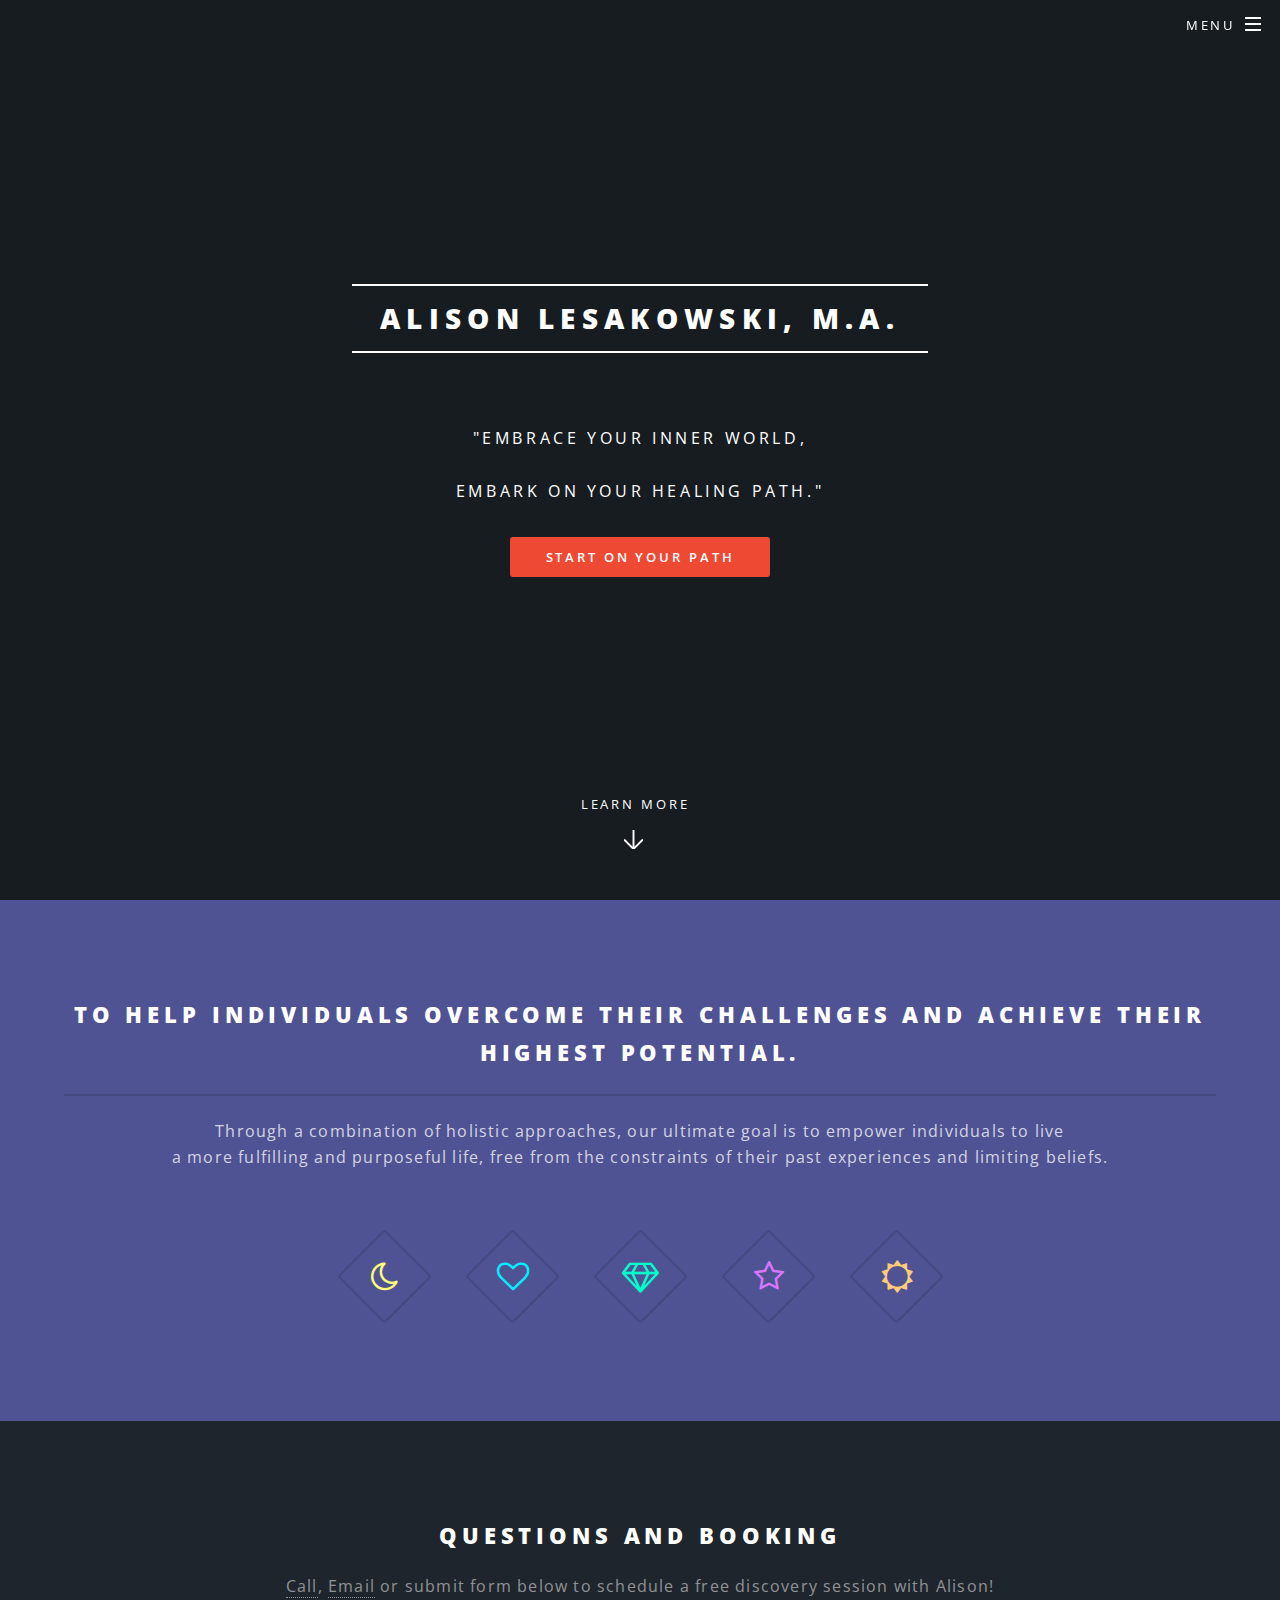
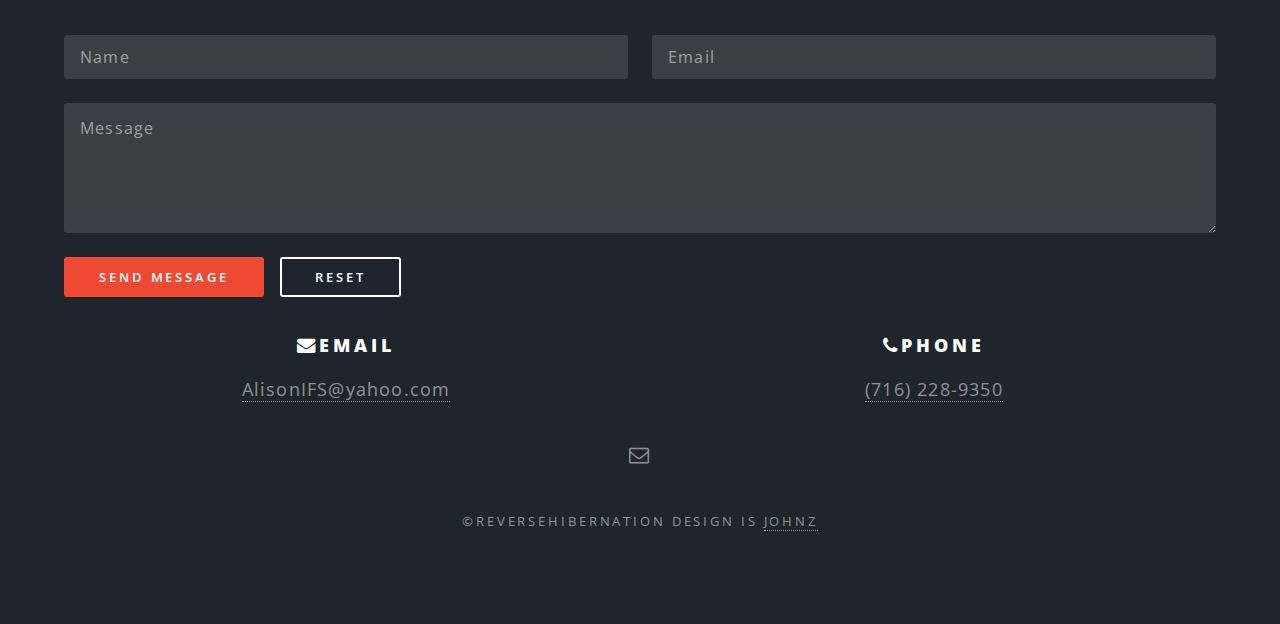
==== commit fdaa1f76: "hi" ====
--- a/index.html
+++ b/index.html
@@ -30,9 +30,8 @@
 										<li><a href="about.html">About</a></li>
 										<li><a href="testimonials.html">Testimonials</a></li>
 										<li class="alt">
-											<div class="onclick-menu"><a href="modality.html">Modalities</a>
+											<div class="onclick-menu"><a href="modality.html">Practices</a>
 												<ul class="onclick-menu-content">
-													<li><a href="modality.html">All Modalities</a></li>
 													<li><a href="ifs.html">IFS</a></li>
 													<li><a href="shaman.html">Shamanic Practices</a></li>
 													<li><a href="reiki.html">Usui Reiki</a></li>
--- a/assets/css/main.css
+++ b/assets/css/main.css
@@ -3558,10 +3558,6 @@
 	text-transform: uppercase;
 }
 
-.onclick-menu>a {
-	margin-left: 1em;
-}
-
 .onclick-menu {
 	display: inline-block;
 	position: relative;
--- a/assets/css/noscript.css
+++ b/assets/css/noscript.css
@@ -0,0 +1,31 @@
+/*
+	Spectral by HTML5 UP
+	html5up.net | @ajlkn
+	Free for personal and commercial use under the CCA 3.0 license (html5up.net/license)
+*/
+
+/* Banner */
+
+	body.is-preload #banner h2 {
+		-moz-transform: none;
+		-webkit-transform: none;
+		-ms-transform: none;
+		transform: none;
+		opacity: 1;
+	}
+
+		body.is-preload #banner h2:before, body.is-preload #banner h2:after {
+			width: 100%;
+		}
+
+	body.is-preload #banner .more {
+		-moz-transform: none;
+		-webkit-transform: none;
+		-ms-transform: none;
+		transform: none;
+		opacity: 1;
+	}
+
+	body.is-preload #banner:after {
+		opacity: 0;
+	}